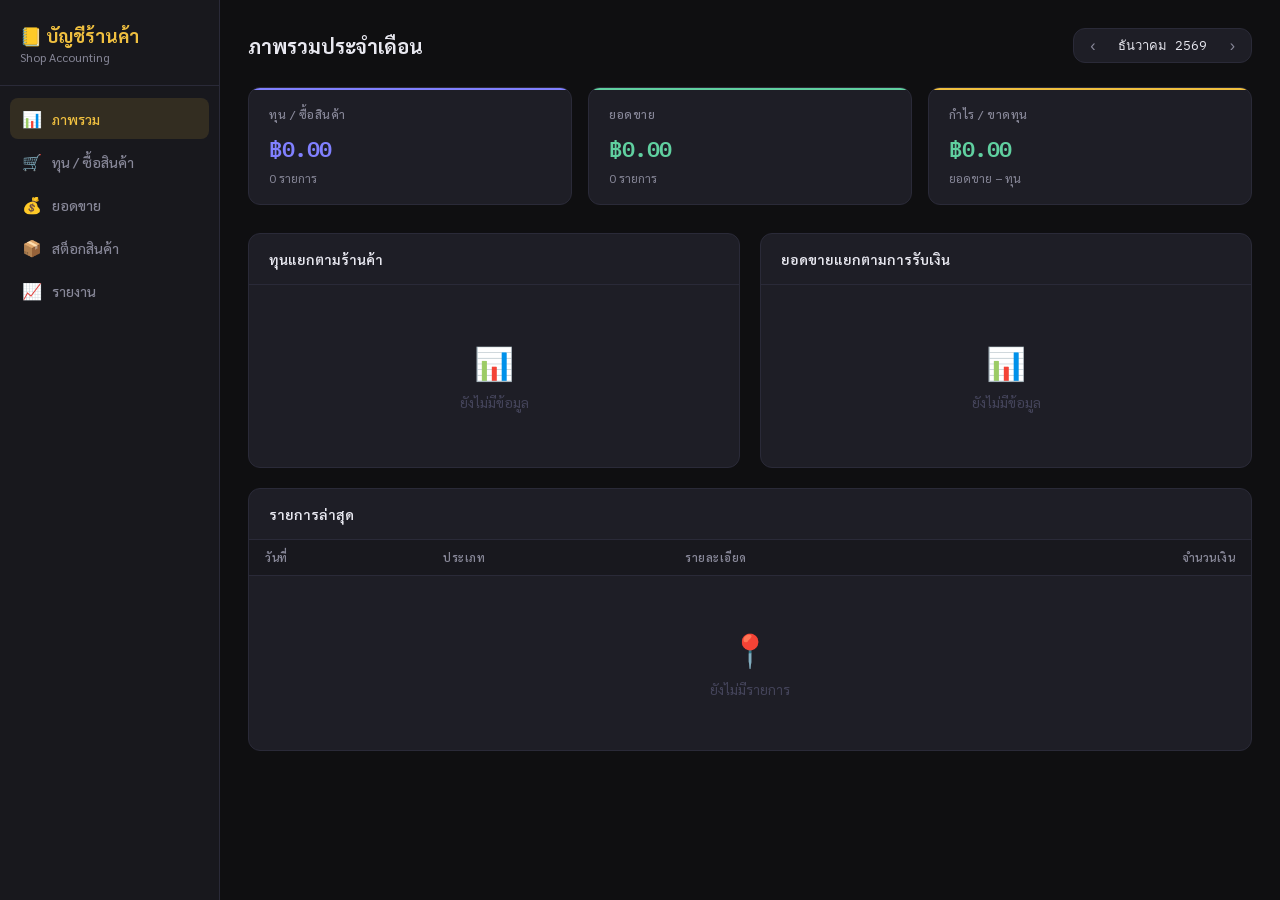
==== index.html @ fc005835 "Rename shop-account.html to index.html" ====
<!DOCTYPE html>
<html lang="th">
<head>
<meta charset="UTF-8">
<meta name="viewport" content="width=device-width, initial-scale=1.0">
<title>บัญชีร้านค้า</title>
<link href="https://fonts.googleapis.com/css2?family=Sarabun:wght@300;400;500;600;700&family=IBM+Plex+Mono:wght@400;600&display=swap" rel="stylesheet">
<style>
  :root {
    --bg: #0f0f11;
    --surface: #18181d;
    --card: #1e1e26;
    --border: #2a2a38;
    --accent: #f0c040;
    --accent2: #60d0a0;
    --accent4: #8080ff;
    --text: #e8e8f0;
    --text-dim: #888899;
    --text-faint: #44445a;
    --radius: 12px;
    --font: 'Sarabun', sans-serif;
    --mono: 'IBM Plex Mono', monospace;
  }
  * { box-sizing: border-box; margin: 0; padding: 0; }
  body { font-family: var(--font); background: var(--bg); color: var(--text); min-height: 100vh; font-size: 15px; }

  .app { display: flex; min-height: 100vh; }
  .sidebar {
    width: 220px; background: var(--surface); border-right: 1px solid var(--border);
    display: flex; flex-direction: column; position: fixed; top: 0; left: 0; bottom: 0; z-index: 100;
  }
  .main { margin-left: 220px; flex: 1; padding: 28px; }

  .logo { padding: 24px 20px 20px; border-bottom: 1px solid var(--border); font-size: 18px; font-weight: 700; color: var(--accent); }
  .logo span { color: var(--text-dim); font-weight: 400; font-size: 12px; display: block; margin-top: 2px; }
  .nav { padding: 12px 10px; flex: 1; }
  .nav-item {
    display: flex; align-items: center; gap: 10px; padding: 10px 12px; border-radius: 8px;
    cursor: pointer; color: var(--text-dim); font-size: 14px; font-weight: 500;
    transition: all 0.15s; margin-bottom: 2px; user-select: none;
  }
  .nav-item:hover { background: var(--card); color: var(--text); }
  .nav-item.active { background: rgba(240,192,64,0.12); color: var(--accent); }
  .nav-item .icon { font-size: 16px; width: 20px; text-align: center; }

  .month-bar { display: flex; align-items: center; gap: 12px; margin-bottom: 24px; }
  .month-bar h1 { font-size: 20px; font-weight: 700; flex: 1; }
  .month-nav {
    display: flex; align-items: center; gap: 8px; background: var(--card);
    border: 1px solid var(--border); border-radius: var(--radius); padding: 6px 12px;
  }
  .month-nav button { background: none; border: none; color: var(--text-dim); cursor: pointer; font-size: 16px; padding: 0 4px; transition: color 0.15s; }
  .month-nav button:hover { color: var(--accent); }
  .month-nav span { font-family: var(--mono); font-size: 13px; min-width: 110px; text-align: center; color: var(--text); }

  .summary-grid { display: grid; grid-template-columns: repeat(3, 1fr); gap: 16px; margin-bottom: 28px; }
  .summary-card { background: var(--card); border: 1px solid var(--border); border-radius: var(--radius); padding: 18px 20px; position: relative; overflow: hidden; }
  .summary-card::before { content: ''; position: absolute; top: 0; left: 0; right: 0; height: 2px; }
  .summary-card.capital::before { background: var(--accent4); }
  .summary-card.sales::before   { background: var(--accent2); }
  .summary-card.profit::before  { background: var(--accent); }
  .summary-card .label { font-size: 12px; color: var(--text-dim); font-weight: 500; margin-bottom: 8px; text-transform: uppercase; letter-spacing: 0.5px; }
  .summary-card .amount { font-family: var(--mono); font-size: 22px; font-weight: 600; letter-spacing: -0.5px; }
  .summary-card.capital .amount { color: var(--accent4); }
  .summary-card.sales .amount   { color: var(--accent2); }
  .summary-card.profit .amount  { color: var(--accent); }
  .summary-card .sub { font-size: 12px; color: var(--text-dim); margin-top: 4px; }

  .content-grid { display: grid; grid-template-columns: 1fr 1fr; gap: 20px; }
  .section { background: var(--card); border: 1px solid var(--border); border-radius: var(--radius); overflow: hidden; }
  .section.full { grid-column: 1/-1; }
  .section-header { display: flex; align-items: center; padding: 16px 20px; border-bottom: 1px solid var(--border); gap: 10px; }
  .section-header h2 { font-size: 14px; font-weight: 600; flex: 1; }
  .badge { font-size: 11px; font-family: var(--mono); background: rgba(255,255,255,0.06); border: 1px solid var(--border); color: var(--text-dim); border-radius: 20px; padding: 2px 8px; }

  .btn { display: inline-flex; align-items: center; gap: 6px; padding: 7px 14px; border-radius: 8px; font-family: var(--font); font-size: 13px; font-weight: 600; cursor: pointer; transition: all 0.15s; border: none; }
  .btn-primary { background: var(--accent); color: #111; }
  .btn-primary:hover { background: #f5d060; }
  .btn-ghost { background: rgba(255,255,255,0.05); color: var(--text-dim); border: 1px solid var(--border); }
  .btn-ghost:hover { background: rgba(255,255,255,0.1); color: var(--text); }

  .table-wrap { overflow-x: auto; }
  table { width: 100%; border-collapse: collapse; }
  th { text-align: left; padding: 10px 16px; font-size: 11px; font-weight: 600; color: var(--text-dim); text-transform: uppercase; letter-spacing: 0.5px; border-bottom: 1px solid var(--border); background: rgba(0,0,0,0.2); }
  td { padding: 12px 16px; font-size: 14px; border-bottom: 1px solid rgba(255,255,255,0.04); vertical-align: middle; }
  tr:last-child td { border-bottom: none; }
  tr:hover td { background: rgba(255,255,255,0.02); }
  .amount-cell { font-family: var(--mono); font-size: 13px; text-align: right; }
  .date-cell { font-family: var(--mono); font-size: 12px; color: var(--text-dim); }
  td .action-btn { background: none; border: none; cursor: pointer; color: var(--text-faint); font-size: 14px; padding: 4px 6px; border-radius: 6px; transition: all 0.15s; }
  td .action-btn:hover { background: rgba(240,96,96,0.15); color: #f07060; }

  .tag { display: inline-block; font-size: 11px; padding: 2px 8px; border-radius: 20px; font-weight: 500; }
  .tag-capital  { background: rgba(128,128,255,0.15); color: var(--accent4); }
  .tag-sales    { background: rgba(96,208,160,0.15);  color: var(--accent2); }
  .tag-cash     { background: rgba(240,192,64,0.15);  color: var(--accent); }
  .tag-transfer { background: rgba(128,128,255,0.15); color: var(--accent4); }

  .modal-overlay { position: fixed; inset: 0; background: rgba(0,0,0,0.7); display: flex; align-items: center; justify-content: center; z-index: 200; opacity: 0; pointer-events: none; transition: opacity 0.2s; }
  .modal-overlay.open { opacity: 1; pointer-events: all; }
  .modal { background: var(--card); border: 1px solid var(--border); border-radius: 16px; width: 460px; max-width: 95vw; transform: translateY(10px); transition: transform 0.2s; }
  .modal-overlay.open .modal { transform: translateY(0); }
  .modal-header { padding: 20px 24px 16px; border-bottom: 1px solid var(--border); display: flex; align-items: center; }
  .modal-header h3 { font-size: 16px; font-weight: 700; flex: 1; }
  .modal-close { background: none; border: none; color: var(--text-dim); font-size: 20px; cursor: pointer; }
  .modal-close:hover { color: var(--text); }
  .modal-body { padding: 20px 24px; }
  .modal-footer { padding: 16px 24px; border-top: 1px solid var(--border); display: flex; justify-content: flex-end; gap: 10px; }

  .form-group { margin-bottom: 16px; }
  .form-group label { display: block; font-size: 12px; font-weight: 600; color: var(--text-dim); margin-bottom: 6px; text-transform: uppercase; letter-spacing: 0.4px; }
  .form-group input, .form-group select {
    width: 100%; background: var(--surface); border: 1px solid var(--border); border-radius: 8px;
    padding: 10px 12px; color: var(--text); font-family: var(--font); font-size: 14px; outline: none; transition: border-color 0.15s;
  }
  .form-group input:focus, .form-group select:focus { border-color: var(--accent); }
  .form-group select option { background: var(--surface); }
  .form-row { display: grid; grid-template-columns: 1fr 1fr; gap: 12px; }

  .empty { text-align: center; padding: 40px 20px; color: var(--text-faint); font-size: 14px; }
  .empty .icon { font-size: 32px; margin-bottom: 10px; }

  .page { display: none; }
  .page.active { display: block; }

  .chart-wrap { padding: 16px 20px; }
  .chart-bar-row { display: flex; align-items: center; gap: 12px; margin-bottom: 12px; }
  .chart-bar-label { font-size: 12px; color: var(--text-dim); width: 70px; flex-shrink: 0; text-align: right; overflow: hidden; text-overflow: ellipsis; white-space: nowrap; }
  .chart-bar-bg { flex: 1; background: rgba(255,255,255,0.05); border-radius: 4px; height: 8px; overflow: hidden; }
  .chart-bar-fill { height: 100%; border-radius: 4px; transition: width 0.6s ease; }
  .chart-bar-val { font-family: var(--mono); font-size: 11px; color: var(--text-dim); width: 90px; text-align: right; }

  .profit-positive { color: var(--accent2) !important; }
  .profit-negative { color: #f07060 !important; }

  @media (max-width: 900px) {
    .sidebar { width: 60px; }
    .sidebar .logo span, .nav-item span { display: none; }
    .logo { font-size: 14px; padding: 20px 10px; }
    .main { margin-left: 60px; padding: 16px; }
    .summary-grid { grid-template-columns: 1fr 1fr; }
    .content-grid { grid-template-columns: 1fr; }
  }
</style>
</head>
<body>
<div class="app">

  <!-- Sidebar -->
  <aside class="sidebar">
    <div class="logo">📒 บัญชีร้านค้า <span>Shop Accounting</span></div>
    <nav class="nav">
      <div class="nav-item active" id="nav-dashboard" onclick="showPage('dashboard')">
        <span class="icon">📊</span><span>ภาพรวม</span>
      </div>
      <div class="nav-item" id="nav-capital" onclick="showPage('capital')">
        <span class="icon">🛒</span><span>ทุน / ซื้อสินค้า</span>
      </div>
      <div class="nav-item" id="nav-sales" onclick="showPage('sales')">
        <span class="icon">💰</span><span>ยอดขาย</span>
      </div>
      <div class="nav-item" id="nav-stock" onclick="showPage('stock')">
        <span class="icon">📦</span><span>สต็อกสินค้า</span>
      </div>
      <div class="nav-item" id="nav-report" onclick="showPage('report')">
        <span class="icon">📈</span><span>รายงาน</span>
      </div>
    </nav>
  </aside>

  <!-- Main -->
  <main class="main">
    <div class="month-bar">
      <h1 id="page-title">ภาพรวมประจำเดือน</h1>
      <div class="month-nav">
        <button onclick="changeMonth(-1)">&#8249;</button>
        <span id="month-display"></span>
        <button onclick="changeMonth(1)">&#8250;</button>
      </div>
    </div>

    <!-- DASHBOARD -->
    <div class="page active" id="page-dashboard">
      <div class="summary-grid">
        <div class="summary-card capital">
          <div class="label">ทุน / ซื้อสินค้า</div>
          <div class="amount" id="sum-capital">&#3647;0</div>
          <div class="sub" id="sum-capital-count">0 รายการ</div>
        </div>
        <div class="summary-card sales">
          <div class="label">ยอดขาย</div>
          <div class="amount" id="sum-sales">&#3647;0</div>
          <div class="sub" id="sum-sales-count">0 รายการ</div>
        </div>
        <div class="summary-card profit">
          <div class="label">กำไร / ขาดทุน</div>
          <div class="amount" id="sum-profit">&#3647;0</div>
          <div class="sub">ยอดขาย &#8722; ทุน</div>
        </div>
      </div>
      <div class="content-grid">
        <div class="section">
          <div class="section-header"><h2>ทุนแยกตามร้านค้า</h2></div>
          <div class="chart-wrap" id="chart-supplier">
            <div class="empty"><div class="icon">&#127978;</div>ยังไม่มีข้อมูลทุน</div>
          </div>
        </div>
        <div class="section">
          <div class="section-header"><h2>ยอดขายแยกตามการรับเงิน</h2></div>
          <div class="chart-wrap" id="chart-payment">
            <div class="empty"><div class="icon">&#128179;</div>ยังไม่มีข้อมูลยอดขาย</div>
          </div>
        </div>
        <div class="section full">
          <div class="section-header"><h2>รายการล่าสุด</h2></div>
          <div class="table-wrap">
            <table>
              <thead><tr><th>วันที่</th><th>ประเภท</th><th>รายละเอียด</th><th style="text-align:right">จำนวนเงิน</th></tr></thead>
              <tbody id="recent-table">
                <tr><td colspan="4"><div class="empty"><div class="icon">&#128205;</div>ยังไม่มีรายการ</div></td></tr>
              </tbody>
            </table>
          </div>
        </div>
      </div>
    </div>

    <!-- CAPITAL -->
    <div class="page" id="page-capital">
      <div class="section full">
        <div class="section-header">
          <h2>ทุน / ซื้อสินค้า</h2>
          <span class="badge" id="capital-count-badge">0 รายการ</span>
          <button class="btn btn-primary" onclick="openModal('capital')">+ เพิ่มรายการ</button>
        </div>
        <div class="table-wrap">
          <table>
            <thead><tr><th>วันที่</th><th>ร้านค้า</th><th>รายละเอียด</th><th style="text-align:right">จำนวนเงิน</th><th></th></tr></thead>
            <tbody id="capital-table">
              <tr><td colspan="5"><div class="empty"><div class="icon">&#128722;</div>ยังไม่มีรายการซื้อ</div></td></tr>
            </tbody>
          </table>
        </div>
      </div>
    </div>

    <!-- SALES -->
    <div class="page" id="page-sales">
      <div class="section full">
        <div class="section-header">
          <h2>ยอดขาย</h2>
          <span class="badge" id="sales-count-badge">0 รายการ</span>
          <button class="btn btn-primary" onclick="openModal('sales')">+ เพิ่มยอดขาย</button>
        </div>
        <div class="table-wrap">
          <table>
            <thead><tr><th>วันที่</th><th>การรับเงิน</th><th>รายละเอียด</th><th style="text-align:right">จำนวนเงิน</th><th></th></tr></thead>
            <tbody id="sales-table">
              <tr><td colspan="5"><div class="empty"><div class="icon">&#128176;</div>ยังไม่มียอดขาย</div></td></tr>
            </tbody>
          </table>
        </div>
      </div>
    </div>

    <!-- STOCK -->
    <div class="page" id="page-stock">
      <div class="section full">
        <div class="section-header">
          <h2>สต็อกสินค้า</h2>
          <span class="badge" id="stock-count-badge">0 รายการ</span>
          <button class="btn btn-primary" onclick="openModal('stock')">+ เพิ่มสินค้า</button>
        </div>
        <div class="table-wrap">
          <table>
            <thead><tr><th>ชื่อสินค้า</th><th>จำนวนคงเหลือ</th><th>ราคาต้นทุน (ต่อหน่วย)</th><th>ราคาขาย (ต่อหน่วย)</th><th>มูลค่ารวม</th><th></th></tr></thead>
            <tbody id="stock-table">
              <tr><td colspan="6"><div class="empty"><div class="icon">📦</div>ยังไม่มีสินค้าในสต็อก</div></td></tr>
            </tbody>
          </table>
        </div>
      </div>
    </div>

    <!-- REPORT -->
    <div class="page" id="page-report">
      <div class="summary-grid">
        <div class="summary-card capital">
          <div class="label">ทุนรวม (ทั้งหมด)</div>
          <div class="amount" id="rep-capital">&#3647;0</div>
        </div>
        <div class="summary-card sales">
          <div class="label">ยอดขายรวม (ทั้งหมด)</div>
          <div class="amount" id="rep-sales">&#3647;0</div>
        </div>
        <div class="summary-card profit">
          <div class="label">กำไรสุทธิ (ทั้งหมด)</div>
          <div class="amount" id="rep-profit">&#3647;0</div>
        </div>
      </div>
      <div class="content-grid">
        <div class="section">
          <div class="section-header"><h2>ทุนแยกตามร้านค้า (ทั้งหมด)</h2></div>
          <div class="chart-wrap" id="rep-chart-supplier">
            <div class="empty"><div class="icon">&#127978;</div>ยังไม่มีข้อมูล</div>
          </div>
        </div>
        <div class="section">
          <div class="section-header"><h2>ยอดขายรายเดือน</h2></div>
          <div class="chart-wrap" id="rep-chart-monthly">
            <div class="empty"><div class="icon">&#128197;</div>ยังไม่มีข้อมูล</div>
          </div>
        </div>
      </div>
    </div>

  </main>
</div>

<!-- Modal: Capital -->
<div class="modal-overlay" id="modal-capital">
  <div class="modal">
    <div class="modal-header">
      <h3>&#128722; เพิ่มรายการซื้อสินค้า (ทุน)</h3>
      <button class="modal-close" onclick="closeModal('capital')">&#215;</button>
    </div>
    <div class="modal-body">
      <div class="form-row">
        <div class="form-group">
          <label>วันที่</label>
          <input type="date" id="cap-date">
        </div>
        <div class="form-group">
          <label>จำนวนเงิน (บาท)</label>
          <input type="number" id="cap-amount" placeholder="0.00" min="0" step="0.01">
        </div>
      </div>
      <div class="form-group">
        <label>ร้านค้า / Supplier</label>
        <select id="cap-supplier" onchange="toggleOtherSupplier()">
          <option value="">-- เลือกร้านค้า --</option>
          <option value="Advice">Advice</option>
          <option value="Metro">Metro</option>
          <option value="พี่ก้อย">พี่ก้อย</option>
          <option value="DH">DH</option>
          <option value="เปิ้ล แบตเตอร์รี่">เปิ้ล แบตเตอร์รี่</option>
          <option value="IDeal">IDeal-Mcky</option>
          <option value="Tiger">Tiger Ink World</option>
          <option value="IT Service">IT Service (BRR)</option>
          <option value="other">อื่น ๆ (ระบุเอง)</option>
        </select>
      </div>
      <div class="form-group" id="cap-other-wrap" style="display:none">
        <label>ระบุชื่อร้านค้า</label>
        <input type="text" id="cap-supplier-other" placeholder="ชื่อร้านค้า / ผู้จำหน่าย">
      </div>
      <div class="form-group">
        <label>รายละเอียดสินค้า</label>
        <input type="text" id="cap-desc" placeholder="รายละเอียดสินค้าที่ซื้อ">
      </div>
    </div>
    <div class="modal-footer">
      <button class="btn btn-ghost" onclick="closeModal('capital')">ยกเลิก</button>
      <button class="btn btn-primary" onclick="saveCapital()">บันทึก</button>
    </div>
  </div>
</div>

<!-- Modal: Sales -->
<div class="modal-overlay" id="modal-sales">
  <div class="modal">
    <div class="modal-header">
      <h3>&#128176; เพิ่มยอดขาย</h3>
      <button class="modal-close" onclick="closeModal('sales')">&#215;</button>
    </div>
    <div class="modal-body">
      <div class="form-row">
        <div class="form-group">
          <label>วันที่</label>
          <input type="date" id="sal-date">
        </div>
        <div class="form-group">
          <label>จำนวนเงิน (บาท)</label>
          <input type="number" id="sal-amount" placeholder="0.00" min="0" step="0.01">
        </div>
      </div>
      <div class="form-group">
        <label>การรับเงิน</label>
        <select id="sal-payment">
          <option value="เงินสด">เงินสด</option>
          <option value="เงินโอน">เงินโอน</option>
        </select>
      </div>
      <div class="form-group">
        <label>รายละเอียด (ไม่บังคับ)</label>
        <input type="text" id="sal-desc" placeholder="รายละเอียดเพิ่มเติม">
      </div>
    </div>
    <div class="modal-footer">
      <button class="btn btn-ghost" onclick="closeModal('sales')">ยกเลิก</button>
      <button class="btn btn-primary" onclick="saveSales()">บันทึก</button>
    </div>
  </div>
</div>

<!-- Modal: Stock -->
<div class="modal-overlay" id="modal-stock">
  <div class="modal">
    <div class="modal-header">
      <h3>📦 เพิ่มสินค้าในสต็อก</h3>
      <button class="modal-close" onclick="closeModal('stock')">&#215;</button>
    </div>
    <div class="modal-body">
      <div class="form-group">
        <label>ชื่อสินค้า</label>
        <input type="text" id="stk-name" placeholder="ชื่อสินค้า">
      </div>
      <div class="form-row">
        <div class="form-group">
          <label>จำนวนคงเหลือ</label>
          <input type="number" id="stk-quantity" placeholder="0" min="0">
        </div>
        <div class="form-group">
          <label>หน่วย</label>
          <select id="stk-unit">
            <option value="ชิ้น">ชิ้น</option>
            <option value="แพ็ค">แพ็ค</option>
            <option value="กล่อง">กล่อง</option>
            <option value="ขวด">ขวด</option>
            <option value="อื่นๆ">อื่นๆ</option>
          </select>
        </div>
      </div>
      <div class="form-row">
        <div class="form-group">
          <label>ราคาต้นทุน (ต่อหน่วย)</label>
          <input type="number" id="stk-cost" placeholder="0.00" min="0" step="0.01">
        </div>
        <div class="form-group">
          <label>ราคาขาย (ต่อหน่วย)</label>
          <input type="number" id="stk-price" placeholder="0.00" min="0" step="0.01">
        </div>
      </div>
      <div class="form-group">
        <label>รายละเอียดเพิ่มเติม (ไม่บังคับ)</label>
        <input type="text" id="stk-desc" placeholder="รายละเอียดสินค้า">
      </div>
    </div>
    <div class="modal-footer">
      <button class="btn btn-ghost" onclick="closeModal('stock')">ยกเลิก</button>
      <button class="btn btn-primary" onclick="saveStock()">บันทึก</button>
    </div>
  </div>
</div>

<script>
var currentMonth = new Date().getMonth();
var currentYear  = new Date().getFullYear();

var data = { capital: [], sales: [], stock: [] };
try {
  var saved = localStorage.getItem('shopdata_v2');
  if (saved) data = JSON.parse(saved);
} catch(e) {}
// Ensure all properties exist
if (!data.capital) data.capital = [];
if (!data.sales) data.sales = [];
if (!data.stock) data.stock = [];

function save() {
  try { localStorage.setItem('shopdata_v2', JSON.stringify(data)); } catch(e) {}
}

var thMonths     = ['ม.ค.','ก.พ.','มี.ค.','เม.ย.','พ.ค.','มิ.ย.','ก.ค.','ส.ค.','ก.ย.','ต.ค.','พ.ย.','ธ.ค.'];
var thMonthsFull = ['มกราคม','กุมภาพันธ์','มีนาคม','เมษายน','พฤษภาคม','มิถุนายน','กรกฎาคม','สิงหาคม','กันยายน','ตุลาคม','พฤศจิกายน','ธันวาคม'];

function updateMonthDisplay() {
  document.getElementById('month-display').textContent = thMonthsFull[currentMonth] + ' ' + (currentYear + 543);
}

function changeMonth(d) {
  currentMonth += d;
  if (currentMonth > 11) { currentMonth = 0; currentYear++; }
  if (currentMonth < 0)  { currentMonth = 11; currentYear--; }
  updateMonthDisplay();
  renderAll();
}

function filterMonth(arr) {
  return arr.filter(function(r) {
    var d = new Date(r.date);
    return d.getMonth() === currentMonth && d.getFullYear() === currentYear;
  });
}

function fmt(n) {
  return '\u0E3F' + Number(n).toLocaleString('th-TH', { minimumFractionDigits: 2, maximumFractionDigits: 2 });
}

function fmtDate(ds) {
  var d = new Date(ds);
  return d.getDate() + ' ' + thMonths[d.getMonth()] + ' ' + (d.getFullYear() + 543);
}

function showPage(id) {
  var pages = document.querySelectorAll('.page');
  for (var i = 0; i < pages.length; i++) pages[i].classList.remove('active');
  var navs = document.querySelectorAll('.nav-item');
  for (var i = 0; i < navs.length; i++) navs[i].classList.remove('active');
  document.getElementById('page-' + id).classList.add('active');
  document.getElementById('nav-' + id).classList.add('active');
  var titles = { dashboard: '\u0E20\u0E32\u0E1E\u0E23\u0E27\u0E21\u0E1B\u0E23\u0E30\u0E08\u0E33\u0E40\u0E14\u0E37\u0E2D\u0E19', capital: '\u0E17\u0E38\u0E19 / \u0E0B\u0E37\u0E49\u0E2D\u0E2A\u0E34\u0E19\u0E04\u0E49\u0E32', sales: '\u0E22\u0E2D\u0E14\u0E02\u0E32\u0E22', stock: '\u0E2A\u0E15\u0E47\u0E2D\u0E01\u0E2A\u0E34\u0E19\u0E04\u0E49\u0E32', report: '\u0E23\u0E32\u0E22\u0E07\u0E32\u0E19\u0E2A\u0E23\u0E38\u0E1B' };
  document.getElementById('page-title').textContent = titles[id];
  renderAll();
}

function openModal(type) {
  var today = new Date().toISOString().split('T')[0];
  if (type === 'capital') {
    document.getElementById('cap-date').value = today;
    document.getElementById('cap-amount').value = '';
    document.getElementById('cap-supplier').value = '';
    document.getElementById('cap-supplier-other').value = '';
    document.getElementById('cap-other-wrap').style.display = 'none';
    document.getElementById('cap-desc').value = '';
  } else if (type === 'stock') {
    document.getElementById('stk-name').value = '';
    document.getElementById('stk-quantity').value = '';
    document.getElementById('stk-unit').value = 'ชิ้น';
    document.getElementById('stk-cost').value = '';
    document.getElementById('stk-price').value = '';
    document.getElementById('stk-desc').value = '';
  } else {
    document.getElementById('sal-date').value = today;
    document.getElementById('sal-amount').value = '';
    document.getElementById('sal-payment').value = '\u0E40\u0E07\u0E34\u0E19\u0E2A\u0E14';
    document.getElementById('sal-desc').value = '';
  }
  document.getElementById('modal-' + type).classList.add('open');
}

function closeModal(type) {
  document.getElementById('modal-' + type).classList.remove('open');
}

function toggleOtherSupplier() {
  var val = document.getElementById('cap-supplier').value;
  document.getElementById('cap-other-wrap').style.display = val === 'other' ? 'block' : 'none';
}

function saveCapital() {
  var date   = document.getElementById('cap-date').value;
  var amount = parseFloat(document.getElementById('cap-amount').value);
  var sel    = document.getElementById('cap-supplier').value;
  var other  = document.getElementById('cap-supplier-other').value.trim();
  var supplier = sel === 'other' ? other : sel;
  var desc   = document.getElementById('cap-desc').value.trim();
  if (!date || isNaN(amount) || amount <= 0 || !supplier) {
    alert('\u0E01\u0E23\u0E38\u0E13\u0E32\u0E01\u0E23\u0E2D\u0E01\u0E02\u0E49\u0E2D\u0E21\u0E39\u0E25\u0E43\u0E2B\u0E49\u0E04\u0E23\u0E1A\u0E16\u0E49\u0E27\u0E19'); return;
  }
  data.capital.push({ id: Date.now(), date: date, amount: amount, supplier: supplier, desc: desc });
  save(); closeModal('capital'); renderAll();
}

function saveSales() {
  var date    = document.getElementById('sal-date').value;
  var amount  = parseFloat(document.getElementById('sal-amount').value);
  var payment = document.getElementById('sal-payment').value;
  var desc    = document.getElementById('sal-desc').value.trim();
  if (!date || isNaN(amount) || amount <= 0) {
    alert('\u0E01\u0E23\u0E38\u0E13\u0E32\u0E01\u0E23\u0E2D\u0E01\u0E02\u0E49\u0E2D\u0E21\u0E39\u0E25\u0E43\u0E2B\u0E49\u0E04\u0E23\u0E1A\u0E16\u0E49\u0E27\u0E19'); return;
  }
  data.sales.push({ id: Date.now(), date: date, amount: amount, payment: payment, desc: desc });
  save(); closeModal('sales'); renderAll();
}

function saveStock() {
  var name     = document.getElementById('stk-name').value.trim();
  var quantity = parseInt(document.getElementById('stk-quantity').value);
  var unit     = document.getElementById('stk-unit').value;
  var cost     = parseFloat(document.getElementById('stk-cost').value);
  var price    = parseFloat(document.getElementById('stk-price').value);
  var desc     = document.getElementById('stk-desc').value.trim();
  if (!name || isNaN(quantity) || quantity < 0 || isNaN(cost) || cost < 0 || isNaN(price) || price < 0) {
    alert('\u0E01\u0E23\u0E38\u0E13\u0E32\u0E01\u0E23\u0E2D\u0E01\u0E02\u0E49\u0E2D\u0E21\u0E39\u0E25\u0E43\u0E2B\u0E49\u0E04\u0E23\u0E1A\u0E16\u0E49\u0E27\u0E19'); return;
  }
  data.stock.push({ id: Date.now(), name: name, quantity: quantity, unit: unit, cost: cost, price: price, desc: desc });
  save(); closeModal('stock'); renderAll();
}

function delRecord(type, id) {
  if (!confirm('\u0E25\u0E1A\u0E23\u0E32\u0E22\u0E01\u0E32\u0E23\u0E19\u0E35\u0E49?')) return;
  data[type] = data[type].filter(function(r) { return r.id !== id; });
  save(); renderAll();
}

function sumArr(arr) {
  return arr.reduce(function(a, b) { return a + b.amount; }, 0);
}

function renderBarChart(containerId, items, colorVar, labelKey) {
  var el = document.getElementById(containerId);
  if (!items.length) {
    el.innerHTML = '<div class="empty"><div class="icon">&#128202;</div>\u0E22\u0E31\u0E07\u0E44\u0E21\u0E48\u0E21\u0E35\u0E02\u0E49\u0E2D\u0E21\u0E39\u0E25</div>';
    return;
  }
  var groups = {};
  items.forEach(function(r) {
    var k = r[labelKey] || '\u0E44\u0E21\u0E48\u0E23\u0E30\u0E1A\u0E38';
    groups[k] = (groups[k] || 0) + r.amount;
  });
  var entries = Object.entries(groups).sort(function(a, b) { return b[1] - a[1]; });
  var max = entries[0][1];
  el.innerHTML = entries.map(function(e) {
    var k = e[0], v = e[1];
    var pct = (v / max * 100).toFixed(1);
    return '<div class="chart-bar-row">' +
      '<div class="chart-bar-label" title="' + k + '">' + k + '</div>' +
      '<div class="chart-bar-bg"><div class="chart-bar-fill" style="width:' + pct + '%;background:var(' + colorVar + ')"></div></div>' +
      '<div class="chart-bar-val">' + fmt(v) + '</div>' +
    '</div>';
  }).join('');
}

function renderAll() {
  var capM = filterMonth(data.capital);
  var salM = filterMonth(data.sales);
  var totalCap = sumArr(capM);
  var totalSal = sumArr(salM);
  var profit   = totalSal - totalCap;

  document.getElementById('sum-capital').textContent = fmt(totalCap);
  document.getElementById('sum-capital-count').textContent = capM.length + ' \u0E23\u0E32\u0E22\u0E01\u0E32\u0E23';
  document.getElementById('sum-sales').textContent = fmt(totalSal);
  document.getElementById('sum-sales-count').textContent = salM.length + ' \u0E23\u0E32\u0E22\u0E01\u0E32\u0E23';

  var profEl = document.getElementById('sum-profit');
  profEl.textContent = fmt(profit);
  profEl.className = 'amount ' + (profit >= 0 ? 'profit-positive' : 'profit-negative');

  document.getElementById('capital-count-badge').textContent = capM.length + ' \u0E23\u0E32\u0E22\u0E01\u0E32\u0E23';
  document.getElementById('sales-count-badge').textContent   = salM.length + ' \u0E23\u0E32\u0E22\u0E01\u0E32\u0E23';

  renderBarChart('chart-supplier', capM, '--accent4', 'supplier');
  renderBarChart('chart-payment',  salM, '--accent2', 'payment');

  // Recent table
  var all = [];
  capM.forEach(function(r) { all.push({ r: r, t: 'capital' }); });
  salM.forEach(function(r) { all.push({ r: r, t: 'sales' }); });
  all.sort(function(a, b) { return new Date(b.r.date) - new Date(a.r.date); });
  all = all.slice(0, 10);

  var rt = document.getElementById('recent-table');
  if (!all.length) {
    rt.innerHTML = '<tr><td colspan="4"><div class="empty"><div class="icon">&#128205;</div>\u0E22\u0E31\u0E07\u0E44\u0E21\u0E48\u0E21\u0E35\u0E23\u0E32\u0E22\u0E01\u0E32\u0E23</div></td></tr>';
  } else {
    rt.innerHTML = all.map(function(item) {
      var r = item.r, t = item.t;
      var isCapital = t === 'capital';
      var label  = isCapital ? '&#128722; \u0E17\u0E38\u0E19' : '&#128176; \u0E22\u0E2D\u0E14\u0E02\u0E32\u0E22';
      var tagCls = isCapital ? 'tag-capital' : 'tag-sales';
      var color  = isCapital ? 'var(--accent4)' : 'var(--accent2)';
      var detail = isCapital ? r.supplier : r.payment;
      var extra  = r.desc ? ' &middot; ' + r.desc : '';
      return '<tr>' +
        '<td class="date-cell">' + fmtDate(r.date) + '</td>' +
        '<td><span class="tag ' + tagCls + '">' + label + '</span></td>' +
        '<td style="color:var(--text-dim)">' + detail + extra + '</td>' +
        '<td class="amount-cell" style="color:' + color + '">' + fmt(r.amount) + '</td>' +
      '</tr>';
    }).join('');
  }

  // Capital table
  var ctb = document.getElementById('capital-table');
  var capSorted = capM.slice().sort(function(a, b) { return new Date(b.date) - new Date(a.date); });
  if (!capSorted.length) {
    ctb.innerHTML = '<tr><td colspan="5"><div class="empty"><div class="icon">&#128722;</div>\u0E22\u0E31\u0E07\u0E44\u0E21\u0E48\u0E21\u0E35\u0E23\u0E32\u0E22\u0E01\u0E32\u0E23\u0E43\u0E19\u0E40\u0E14\u0E37\u0E2D\u0E19\u0E19\u0E35\u0E49</div></td></tr>';
  } else {
    ctb.innerHTML = capSorted.map(function(r) {
      return '<tr>' +
        '<td class="date-cell">' + fmtDate(r.date) + '</td>' +
        '<td>' + r.supplier + '</td>' +
        '<td style="color:var(--text-dim)">' + (r.desc || '-') + '</td>' +
        '<td class="amount-cell" style="color:var(--accent4)">' + fmt(r.amount) + '</td>' +
        '<td><button class="action-btn" onclick="delRecord(\'capital\',' + r.id + ')">&#128465;</button></td>' +
      '</tr>';
    }).join('');
  }

  // Sales table
  var stb = document.getElementById('sales-table');
  var salSorted = salM.slice().sort(function(a, b) { return new Date(b.date) - new Date(a.date); });
  if (!salSorted.length) {
    stb.innerHTML = '<tr><td colspan="5"><div class="empty"><div class="icon">&#128176;</div>\u0E22\u0E31\u0E07\u0E44\u0E21\u0E48\u0E21\u0E35\u0E23\u0E32\u0E22\u0E01\u0E32\u0E23\u0E43\u0E19\u0E40\u0E14\u0E37\u0E2D\u0E19\u0E19\u0E35\u0E49</div></td></tr>';
  } else {
    stb.innerHTML = salSorted.map(function(r) {
      var tagCls = r.payment === '\u0E40\u0E07\u0E34\u0E19\u0E2A\u0E14' ? 'tag-cash' : 'tag-transfer';
      return '<tr>' +
        '<td class="date-cell">' + fmtDate(r.date) + '</td>' +
        '<td><span class="tag ' + tagCls + '">' + r.payment + '</span></td>' +
        '<td style="color:var(--text-dim)">' + (r.desc || '-') + '</td>' +
        '<td class="amount-cell" style="color:var(--accent2)">' + fmt(r.amount) + '</td>' +
        '<td><button class="action-btn" onclick="delRecord(\'sales\',' + r.id + ')">&#128465;</button></td>' +
      '</tr>';
    }).join('');
  }

  // Stock table
  var stb = document.getElementById('stock-table');
  var stkSorted = data.stock.slice().sort(function(a, b) { return a.name.localeCompare(b.name); });
  document.getElementById('stock-count-badge').textContent = stkSorted.length + ' \u0E23\u0E32\u0E22\u0E01\u0E32\u0E23';
  if (!stkSorted.length) {
    stb.innerHTML = '<tr><td colspan="6"><div class="empty"><div class="icon">\uD83D\uDCE6</div>\u0E22\u0E31\u0E07\u0E44\u0E21\u0E48\u0E21\u0E35\u0E2A\u0E34\u0E19\u0E04\u0E49\u0E32\u0E43\u0E19\u0E2A\u0E15\u0E47\u0E2D\u0E01</div></td></tr>';
  } else {
    stb.innerHTML = stkSorted.map(function(r) {
      var totalValue = r.quantity * r.cost;
      return '<tr>' +
        '<td>' + r.name + '</td>' +
        '<td>' + r.quantity + ' ' + r.unit + '</td>' +
        '<td class="amount-cell">' + fmt(r.cost) + '</td>' +
        '<td class="amount-cell">' + fmt(r.price) + '</td>' +
        '<td class="amount-cell" style="color:var(--accent)">' + fmt(totalValue) + '</td>' +
        '<td><button class="action-btn" onclick="delRecord(\'stock\',' + r.id + ')">&#128465;</button></td>' +
      '</tr>';
    }).join('');
  }

  // Report
  var allCap    = sumArr(data.capital);
  var allSal    = sumArr(data.sales);
  var allProfit = allSal - allCap;
  document.getElementById('rep-capital').textContent = fmt(allCap);
  document.getElementById('rep-sales').textContent   = fmt(allSal);
  var rp = document.getElementById('rep-profit');
  rp.textContent = fmt(allProfit);
  rp.className = 'amount ' + (allProfit >= 0 ? 'profit-positive' : 'profit-negative');

  renderBarChart('rep-chart-supplier', data.capital, '--accent4', 'supplier');

  // Monthly sales
  var ms = {};
  data.sales.forEach(function(r) {
    var d = new Date(r.date);
    var k = d.getFullYear() + '-' + String(d.getMonth() + 1).padStart(2, '0');
    ms[k] = (ms[k] || 0) + r.amount;
  });
  var msEntries = Object.entries(ms).sort();
  var rmc = document.getElementById('rep-chart-monthly');
  if (!msEntries.length) {
    rmc.innerHTML = '<div class="empty"><div class="icon">&#128197;</div>\u0E22\u0E31\u0E07\u0E44\u0E21\u0E48\u0E21\u0E35\u0E02\u0E49\u0E2D\u0E21\u0E39\u0E25</div>';
  } else {
    var mmax = Math.max.apply(null, msEntries.map(function(e) { return e[1]; }));
    rmc.innerHTML = msEntries.slice(-8).map(function(e) {
      var k = e[0], v = e[1];
      var parts = k.split('-');
      var label = thMonths[parseInt(parts[1]) - 1] + ' ' + (parseInt(parts[0]) + 543);
      return '<div class="chart-bar-row">' +
        '<div class="chart-bar-label" title="' + label + '">' + label + '</div>' +
        '<div class="chart-bar-bg"><div class="chart-bar-fill" style="width:' + (v / mmax * 100).toFixed(1) + '%;background:var(--accent2)"></div></div>' +
        '<div class="chart-bar-val">' + fmt(v) + '</div>' +
      '</div>';
    }).join('');
  }
}

// Close modal on overlay click
var overlays = document.querySelectorAll('.modal-overlay');
for (var i = 0; i < overlays.length; i++) {
  overlays[i].addEventListener('click', function(e) {
    if (e.target === this) this.classList.remove('open');
  });
}

updateMonthDisplay();
renderAll();
</script>
</body>
</html>
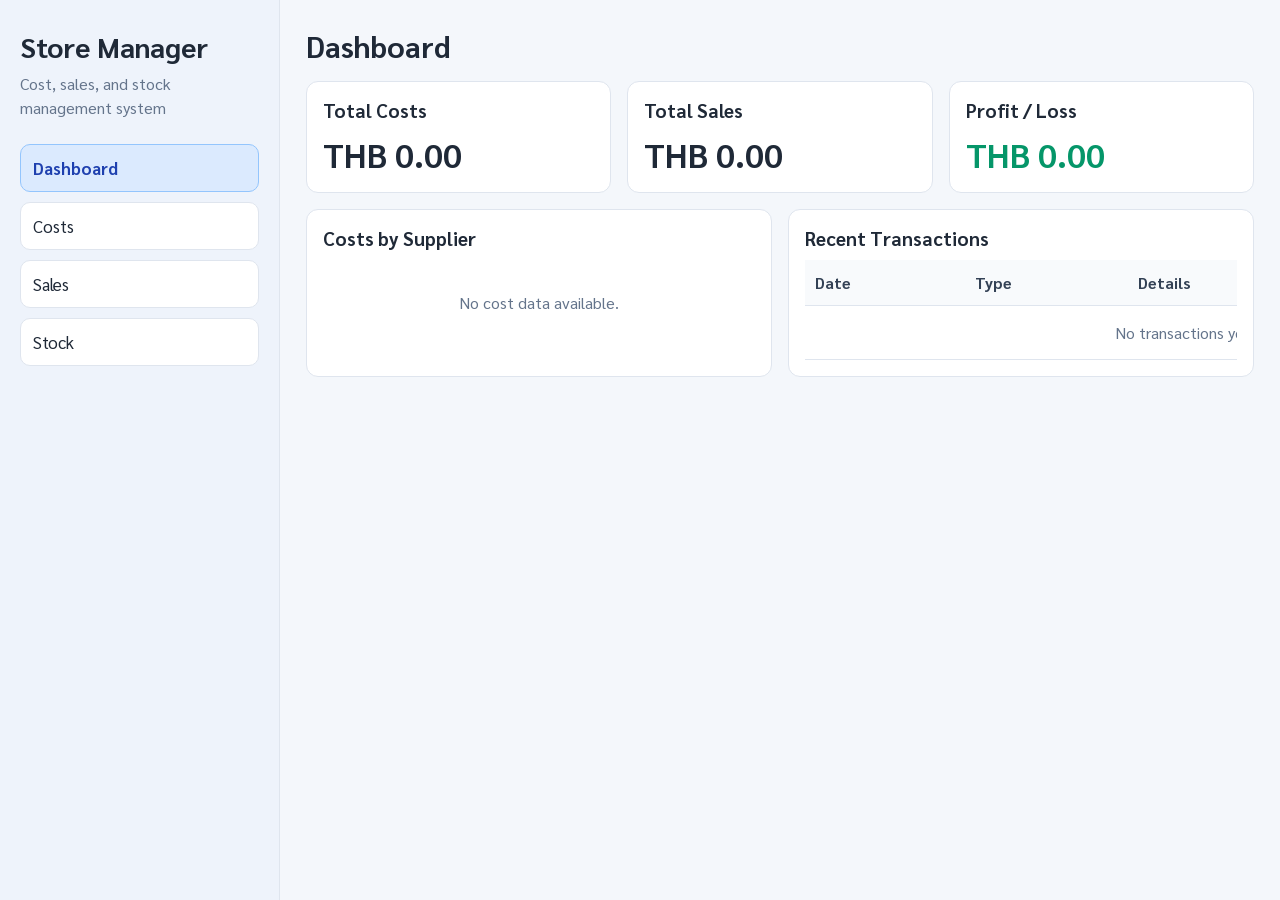
==== commit f827deef: "Add files via upload" ====
--- a/index.html
+++ b/index.html
@@ -1,780 +1,300 @@
-<!DOCTYPE html>
-<html lang="th">
-<head>
-<meta charset="UTF-8">
-<meta name="viewport" content="width=device-width, initial-scale=1.0">
-<title>บัญชีร้านค้า</title>
-<link href="https://fonts.googleapis.com/css2?family=Sarabun:wght@300;400;500;600;700&family=IBM+Plex+Mono:wght@400;600&display=swap" rel="stylesheet">
-<style>
-  :root {
-    --bg: #0f0f11;
-    --surface: #18181d;
-    --card: #1e1e26;
-    --border: #2a2a38;
-    --accent: #f0c040;
-    --accent2: #60d0a0;
-    --accent4: #8080ff;
-    --text: #e8e8f0;
-    --text-dim: #888899;
-    --text-faint: #44445a;
-    --radius: 12px;
-    --font: 'Sarabun', sans-serif;
-    --mono: 'IBM Plex Mono', monospace;
-  }
-  * { box-sizing: border-box; margin: 0; padding: 0; }
-  body { font-family: var(--font); background: var(--bg); color: var(--text); min-height: 100vh; font-size: 15px; }
-
-  .app { display: flex; min-height: 100vh; }
-  .sidebar {
-    width: 220px; background: var(--surface); border-right: 1px solid var(--border);
-    display: flex; flex-direction: column; position: fixed; top: 0; left: 0; bottom: 0; z-index: 100;
-  }
-  .main { margin-left: 220px; flex: 1; padding: 28px; }
-
-  .logo { padding: 24px 20px 20px; border-bottom: 1px solid var(--border); font-size: 18px; font-weight: 700; color: var(--accent); }
-  .logo span { color: var(--text-dim); font-weight: 400; font-size: 12px; display: block; margin-top: 2px; }
-  .nav { padding: 12px 10px; flex: 1; }
-  .nav-item {
-    display: flex; align-items: center; gap: 10px; padding: 10px 12px; border-radius: 8px;
-    cursor: pointer; color: var(--text-dim); font-size: 14px; font-weight: 500;
-    transition: all 0.15s; margin-bottom: 2px; user-select: none;
-  }
-  .nav-item:hover { background: var(--card); color: var(--text); }
-  .nav-item.active { background: rgba(240,192,64,0.12); color: var(--accent); }
-  .nav-item .icon { font-size: 16px; width: 20px; text-align: center; }
-
-  .month-bar { display: flex; align-items: center; gap: 12px; margin-bottom: 24px; }
-  .month-bar h1 { font-size: 20px; font-weight: 700; flex: 1; }
-  .month-nav {
-    display: flex; align-items: center; gap: 8px; background: var(--card);
-    border: 1px solid var(--border); border-radius: var(--radius); padding: 6px 12px;
-  }
-  .month-nav button { background: none; border: none; color: var(--text-dim); cursor: pointer; font-size: 16px; padding: 0 4px; transition: color 0.15s; }
-  .month-nav button:hover { color: var(--accent); }
-  .month-nav span { font-family: var(--mono); font-size: 13px; min-width: 110px; text-align: center; color: var(--text); }
-
-  .summary-grid { display: grid; grid-template-columns: repeat(3, 1fr); gap: 16px; margin-bottom: 28px; }
-  .summary-card { background: var(--card); border: 1px solid var(--border); border-radius: var(--radius); padding: 18px 20px; position: relative; overflow: hidden; }
-  .summary-card::before { content: ''; position: absolute; top: 0; left: 0; right: 0; height: 2px; }
-  .summary-card.capital::before { background: var(--accent4); }
-  .summary-card.sales::before   { background: var(--accent2); }
-  .summary-card.profit::before  { background: var(--accent); }
-  .summary-card .label { font-size: 12px; color: var(--text-dim); font-weight: 500; margin-bottom: 8px; text-transform: uppercase; letter-spacing: 0.5px; }
-  .summary-card .amount { font-family: var(--mono); font-size: 22px; font-weight: 600; letter-spacing: -0.5px; }
-  .summary-card.capital .amount { color: var(--accent4); }
-  .summary-card.sales .amount   { color: var(--accent2); }
-  .summary-card.profit .amount  { color: var(--accent); }
-  .summary-card .sub { font-size: 12px; color: var(--text-dim); margin-top: 4px; }
-
-  .content-grid { display: grid; grid-template-columns: 1fr 1fr; gap: 20px; }
-  .section { background: var(--card); border: 1px solid var(--border); border-radius: var(--radius); overflow: hidden; }
-  .section.full { grid-column: 1/-1; }
-  .section-header { display: flex; align-items: center; padding: 16px 20px; border-bottom: 1px solid var(--border); gap: 10px; }
-  .section-header h2 { font-size: 14px; font-weight: 600; flex: 1; }
-  .badge { font-size: 11px; font-family: var(--mono); background: rgba(255,255,255,0.06); border: 1px solid var(--border); color: var(--text-dim); border-radius: 20px; padding: 2px 8px; }
-
-  .btn { display: inline-flex; align-items: center; gap: 6px; padding: 7px 14px; border-radius: 8px; font-family: var(--font); font-size: 13px; font-weight: 600; cursor: pointer; transition: all 0.15s; border: none; }
-  .btn-primary { background: var(--accent); color: #111; }
-  .btn-primary:hover { background: #f5d060; }
-  .btn-ghost { background: rgba(255,255,255,0.05); color: var(--text-dim); border: 1px solid var(--border); }
-  .btn-ghost:hover { background: rgba(255,255,255,0.1); color: var(--text); }
-
-  .table-wrap { overflow-x: auto; }
-  table { width: 100%; border-collapse: collapse; }
-  th { text-align: left; padding: 10px 16px; font-size: 11px; font-weight: 600; color: var(--text-dim); text-transform: uppercase; letter-spacing: 0.5px; border-bottom: 1px solid var(--border); background: rgba(0,0,0,0.2); }
-  td { padding: 12px 16px; font-size: 14px; border-bottom: 1px solid rgba(255,255,255,0.04); vertical-align: middle; }
-  tr:last-child td { border-bottom: none; }
-  tr:hover td { background: rgba(255,255,255,0.02); }
-  .amount-cell { font-family: var(--mono); font-size: 13px; text-align: right; }
-  .date-cell { font-family: var(--mono); font-size: 12px; color: var(--text-dim); }
-  td .action-btn { background: none; border: none; cursor: pointer; color: var(--text-faint); font-size: 14px; padding: 4px 6px; border-radius: 6px; transition: all 0.15s; }
-  td .action-btn:hover { background: rgba(240,96,96,0.15); color: #f07060; }
-
-  .tag { display: inline-block; font-size: 11px; padding: 2px 8px; border-radius: 20px; font-weight: 500; }
-  .tag-capital  { background: rgba(128,128,255,0.15); color: var(--accent4); }
-  .tag-sales    { background: rgba(96,208,160,0.15);  color: var(--accent2); }
-  .tag-cash     { background: rgba(240,192,64,0.15);  color: var(--accent); }
-  .tag-transfer { background: rgba(128,128,255,0.15); color: var(--accent4); }
-
-  .modal-overlay { position: fixed; inset: 0; background: rgba(0,0,0,0.7); display: flex; align-items: center; justify-content: center; z-index: 200; opacity: 0; pointer-events: none; transition: opacity 0.2s; }
-  .modal-overlay.open { opacity: 1; pointer-events: all; }
-  .modal { background: var(--card); border: 1px solid var(--border); border-radius: 16px; width: 460px; max-width: 95vw; transform: translateY(10px); transition: transform 0.2s; }
-  .modal-overlay.open .modal { transform: translateY(0); }
-  .modal-header { padding: 20px 24px 16px; border-bottom: 1px solid var(--border); display: flex; align-items: center; }
-  .modal-header h3 { font-size: 16px; font-weight: 700; flex: 1; }
-  .modal-close { background: none; border: none; color: var(--text-dim); font-size: 20px; cursor: pointer; }
-  .modal-close:hover { color: var(--text); }
-  .modal-body { padding: 20px 24px; }
-  .modal-footer { padding: 16px 24px; border-top: 1px solid var(--border); display: flex; justify-content: flex-end; gap: 10px; }
-
-  .form-group { margin-bottom: 16px; }
-  .form-group label { display: block; font-size: 12px; font-weight: 600; color: var(--text-dim); margin-bottom: 6px; text-transform: uppercase; letter-spacing: 0.4px; }
-  .form-group input, .form-group select {
-    width: 100%; background: var(--surface); border: 1px solid var(--border); border-radius: 8px;
-    padding: 10px 12px; color: var(--text); font-family: var(--font); font-size: 14px; outline: none; transition: border-color 0.15s;
-  }
-  .form-group input:focus, .form-group select:focus { border-color: var(--accent); }
-  .form-group select option { background: var(--surface); }
-  .form-row { display: grid; grid-template-columns: 1fr 1fr; gap: 12px; }
-
-  .empty { text-align: center; padding: 40px 20px; color: var(--text-faint); font-size: 14px; }
-  .empty .icon { font-size: 32px; margin-bottom: 10px; }
-
-  .page { display: none; }
-  .page.active { display: block; }
-
-  .chart-wrap { padding: 16px 20px; }
-  .chart-bar-row { display: flex; align-items: center; gap: 12px; margin-bottom: 12px; }
-  .chart-bar-label { font-size: 12px; color: var(--text-dim); width: 70px; flex-shrink: 0; text-align: right; overflow: hidden; text-overflow: ellipsis; white-space: nowrap; }
-  .chart-bar-bg { flex: 1; background: rgba(255,255,255,0.05); border-radius: 4px; height: 8px; overflow: hidden; }
-  .chart-bar-fill { height: 100%; border-radius: 4px; transition: width 0.6s ease; }
-  .chart-bar-val { font-family: var(--mono); font-size: 11px; color: var(--text-dim); width: 90px; text-align: right; }
-
-  .profit-positive { color: var(--accent2) !important; }
-  .profit-negative { color: #f07060 !important; }
-
-  @media (max-width: 900px) {
-    .sidebar { width: 60px; }
-    .sidebar .logo span, .nav-item span { display: none; }
-    .logo { font-size: 14px; padding: 20px 10px; }
-    .main { margin-left: 60px; padding: 16px; }
-    .summary-grid { grid-template-columns: 1fr 1fr; }
-    .content-grid { grid-template-columns: 1fr; }
-  }
-</style>
-</head>
-<body>
-<div class="app">
-
-  <!-- Sidebar -->
-  <aside class="sidebar">
-    <div class="logo">📒 บัญชีร้านค้า <span>Shop Accounting</span></div>
-    <nav class="nav">
-      <div class="nav-item active" id="nav-dashboard" onclick="showPage('dashboard')">
-        <span class="icon">📊</span><span>ภาพรวม</span>
-      </div>
-      <div class="nav-item" id="nav-capital" onclick="showPage('capital')">
-        <span class="icon">🛒</span><span>ทุน / ซื้อสินค้า</span>
-      </div>
-      <div class="nav-item" id="nav-sales" onclick="showPage('sales')">
-        <span class="icon">💰</span><span>ยอดขาย</span>
-      </div>
-      <div class="nav-item" id="nav-stock" onclick="showPage('stock')">
-        <span class="icon">📦</span><span>สต็อกสินค้า</span>
-      </div>
-      <div class="nav-item" id="nav-report" onclick="showPage('report')">
-        <span class="icon">📈</span><span>รายงาน</span>
-      </div>
-    </nav>
-  </aside>
-
-  <!-- Main -->
-  <main class="main">
-    <div class="month-bar">
-      <h1 id="page-title">ภาพรวมประจำเดือน</h1>
-      <div class="month-nav">
-        <button onclick="changeMonth(-1)">&#8249;</button>
-        <span id="month-display"></span>
-        <button onclick="changeMonth(1)">&#8250;</button>
-      </div>
-    </div>
-
-    <!-- DASHBOARD -->
-    <div class="page active" id="page-dashboard">
-      <div class="summary-grid">
-        <div class="summary-card capital">
-          <div class="label">ทุน / ซื้อสินค้า</div>
-          <div class="amount" id="sum-capital">&#3647;0</div>
-          <div class="sub" id="sum-capital-count">0 รายการ</div>
-        </div>
-        <div class="summary-card sales">
-          <div class="label">ยอดขาย</div>
-          <div class="amount" id="sum-sales">&#3647;0</div>
-          <div class="sub" id="sum-sales-count">0 รายการ</div>
-        </div>
-        <div class="summary-card profit">
-          <div class="label">กำไร / ขาดทุน</div>
-          <div class="amount" id="sum-profit">&#3647;0</div>
-          <div class="sub">ยอดขาย &#8722; ทุน</div>
-        </div>
-      </div>
-      <div class="content-grid">
-        <div class="section">
-          <div class="section-header"><h2>ทุนแยกตามร้านค้า</h2></div>
-          <div class="chart-wrap" id="chart-supplier">
-            <div class="empty"><div class="icon">&#127978;</div>ยังไม่มีข้อมูลทุน</div>
-          </div>
-        </div>
-        <div class="section">
-          <div class="section-header"><h2>ยอดขายแยกตามการรับเงิน</h2></div>
-          <div class="chart-wrap" id="chart-payment">
-            <div class="empty"><div class="icon">&#128179;</div>ยังไม่มีข้อมูลยอดขาย</div>
-          </div>
-        </div>
-        <div class="section full">
-          <div class="section-header"><h2>รายการล่าสุด</h2></div>
-          <div class="table-wrap">
-            <table>
-              <thead><tr><th>วันที่</th><th>ประเภท</th><th>รายละเอียด</th><th style="text-align:right">จำนวนเงิน</th></tr></thead>
-              <tbody id="recent-table">
-                <tr><td colspan="4"><div class="empty"><div class="icon">&#128205;</div>ยังไม่มีรายการ</div></td></tr>
-              </tbody>
-            </table>
-          </div>
-        </div>
-      </div>
-    </div>
-
-    <!-- CAPITAL -->
-    <div class="page" id="page-capital">
-      <div class="section full">
-        <div class="section-header">
-          <h2>ทุน / ซื้อสินค้า</h2>
-          <span class="badge" id="capital-count-badge">0 รายการ</span>
-          <button class="btn btn-primary" onclick="openModal('capital')">+ เพิ่มรายการ</button>
-        </div>
-        <div class="table-wrap">
-          <table>
-            <thead><tr><th>วันที่</th><th>ร้านค้า</th><th>รายละเอียด</th><th style="text-align:right">จำนวนเงิน</th><th></th></tr></thead>
-            <tbody id="capital-table">
-              <tr><td colspan="5"><div class="empty"><div class="icon">&#128722;</div>ยังไม่มีรายการซื้อ</div></td></tr>
-            </tbody>
-          </table>
-        </div>
-      </div>
-    </div>
-
-    <!-- SALES -->
-    <div class="page" id="page-sales">
-      <div class="section full">
-        <div class="section-header">
-          <h2>ยอดขาย</h2>
-          <span class="badge" id="sales-count-badge">0 รายการ</span>
-          <button class="btn btn-primary" onclick="openModal('sales')">+ เพิ่มยอดขาย</button>
-        </div>
-        <div class="table-wrap">
-          <table>
-            <thead><tr><th>วันที่</th><th>การรับเงิน</th><th>รายละเอียด</th><th style="text-align:right">จำนวนเงิน</th><th></th></tr></thead>
-            <tbody id="sales-table">
-              <tr><td colspan="5"><div class="empty"><div class="icon">&#128176;</div>ยังไม่มียอดขาย</div></td></tr>
-            </tbody>
-          </table>
-        </div>
-      </div>
-    </div>
-
-    <!-- STOCK -->
-    <div class="page" id="page-stock">
-      <div class="section full">
-        <div class="section-header">
-          <h2>สต็อกสินค้า</h2>
-          <span class="badge" id="stock-count-badge">0 รายการ</span>
-          <button class="btn btn-primary" onclick="openModal('stock')">+ เพิ่มสินค้า</button>
-        </div>
-        <div class="table-wrap">
-          <table>
-            <thead><tr><th>ชื่อสินค้า</th><th>จำนวนคงเหลือ</th><th>ราคาต้นทุน (ต่อหน่วย)</th><th>ราคาขาย (ต่อหน่วย)</th><th>มูลค่ารวม</th><th></th></tr></thead>
-            <tbody id="stock-table">
-              <tr><td colspan="6"><div class="empty"><div class="icon">📦</div>ยังไม่มีสินค้าในสต็อก</div></td></tr>
-            </tbody>
-          </table>
-        </div>
-      </div>
-    </div>
-
-    <!-- REPORT -->
-    <div class="page" id="page-report">
-      <div class="summary-grid">
-        <div class="summary-card capital">
-          <div class="label">ทุนรวม (ทั้งหมด)</div>
-          <div class="amount" id="rep-capital">&#3647;0</div>
-        </div>
-        <div class="summary-card sales">
-          <div class="label">ยอดขายรวม (ทั้งหมด)</div>
-          <div class="amount" id="rep-sales">&#3647;0</div>
-        </div>
-        <div class="summary-card profit">
-          <div class="label">กำไรสุทธิ (ทั้งหมด)</div>
-          <div class="amount" id="rep-profit">&#3647;0</div>
-        </div>
-      </div>
-      <div class="content-grid">
-        <div class="section">
-          <div class="section-header"><h2>ทุนแยกตามร้านค้า (ทั้งหมด)</h2></div>
-          <div class="chart-wrap" id="rep-chart-supplier">
-            <div class="empty"><div class="icon">&#127978;</div>ยังไม่มีข้อมูล</div>
-          </div>
-        </div>
-        <div class="section">
-          <div class="section-header"><h2>ยอดขายรายเดือน</h2></div>
-          <div class="chart-wrap" id="rep-chart-monthly">
-            <div class="empty"><div class="icon">&#128197;</div>ยังไม่มีข้อมูล</div>
-          </div>
-        </div>
-      </div>
-    </div>
-
-  </main>
-</div>
-
-<!-- Modal: Capital -->
-<div class="modal-overlay" id="modal-capital">
-  <div class="modal">
-    <div class="modal-header">
-      <h3>&#128722; เพิ่มรายการซื้อสินค้า (ทุน)</h3>
-      <button class="modal-close" onclick="closeModal('capital')">&#215;</button>
-    </div>
-    <div class="modal-body">
-      <div class="form-row">
-        <div class="form-group">
-          <label>วันที่</label>
-          <input type="date" id="cap-date">
-        </div>
-        <div class="form-group">
-          <label>จำนวนเงิน (บาท)</label>
-          <input type="number" id="cap-amount" placeholder="0.00" min="0" step="0.01">
-        </div>
-      </div>
-      <div class="form-group">
-        <label>ร้านค้า / Supplier</label>
-        <select id="cap-supplier" onchange="toggleOtherSupplier()">
-          <option value="">-- เลือกร้านค้า --</option>
-          <option value="Advice">Advice</option>
-          <option value="Metro">Metro</option>
-          <option value="พี่ก้อย">พี่ก้อย</option>
-          <option value="DH">DH</option>
-          <option value="เปิ้ล แบตเตอร์รี่">เปิ้ล แบตเตอร์รี่</option>
-          <option value="IDeal">IDeal-Mcky</option>
-          <option value="Tiger">Tiger Ink World</option>
-          <option value="IT Service">IT Service (BRR)</option>
-          <option value="other">อื่น ๆ (ระบุเอง)</option>
-        </select>
-      </div>
-      <div class="form-group" id="cap-other-wrap" style="display:none">
-        <label>ระบุชื่อร้านค้า</label>
-        <input type="text" id="cap-supplier-other" placeholder="ชื่อร้านค้า / ผู้จำหน่าย">
-      </div>
-      <div class="form-group">
-        <label>รายละเอียดสินค้า</label>
-        <input type="text" id="cap-desc" placeholder="รายละเอียดสินค้าที่ซื้อ">
-      </div>
-    </div>
-    <div class="modal-footer">
-      <button class="btn btn-ghost" onclick="closeModal('capital')">ยกเลิก</button>
-      <button class="btn btn-primary" onclick="saveCapital()">บันทึก</button>
-    </div>
-  </div>
-</div>
-
-<!-- Modal: Sales -->
-<div class="modal-overlay" id="modal-sales">
-  <div class="modal">
-    <div class="modal-header">
-      <h3>&#128176; เพิ่มยอดขาย</h3>
-      <button class="modal-close" onclick="closeModal('sales')">&#215;</button>
-    </div>
-    <div class="modal-body">
-      <div class="form-row">
-        <div class="form-group">
-          <label>วันที่</label>
-          <input type="date" id="sal-date">
-        </div>
-        <div class="form-group">
-          <label>จำนวนเงิน (บาท)</label>
-          <input type="number" id="sal-amount" placeholder="0.00" min="0" step="0.01">
-        </div>
-      </div>
-      <div class="form-group">
-        <label>การรับเงิน</label>
-        <select id="sal-payment">
-          <option value="เงินสด">เงินสด</option>
-          <option value="เงินโอน">เงินโอน</option>
-        </select>
-      </div>
-      <div class="form-group">
-        <label>รายละเอียด (ไม่บังคับ)</label>
-        <input type="text" id="sal-desc" placeholder="รายละเอียดเพิ่มเติม">
-      </div>
-    </div>
-    <div class="modal-footer">
-      <button class="btn btn-ghost" onclick="closeModal('sales')">ยกเลิก</button>
-      <button class="btn btn-primary" onclick="saveSales()">บันทึก</button>
-    </div>
-  </div>
-</div>
-
-<!-- Modal: Stock -->
-<div class="modal-overlay" id="modal-stock">
-  <div class="modal">
-    <div class="modal-header">
-      <h3>📦 เพิ่มสินค้าในสต็อก</h3>
-      <button class="modal-close" onclick="closeModal('stock')">&#215;</button>
-    </div>
-    <div class="modal-body">
-      <div class="form-group">
-        <label>ชื่อสินค้า</label>
-        <input type="text" id="stk-name" placeholder="ชื่อสินค้า">
-      </div>
-      <div class="form-row">
-        <div class="form-group">
-          <label>จำนวนคงเหลือ</label>
-          <input type="number" id="stk-quantity" placeholder="0" min="0">
-        </div>
-        <div class="form-group">
-          <label>หน่วย</label>
-          <select id="stk-unit">
-            <option value="ชิ้น">ชิ้น</option>
-            <option value="แพ็ค">แพ็ค</option>
-            <option value="กล่อง">กล่อง</option>
-            <option value="ขวด">ขวด</option>
-            <option value="อื่นๆ">อื่นๆ</option>
-          </select>
-        </div>
-      </div>
-      <div class="form-row">
-        <div class="form-group">
-          <label>ราคาต้นทุน (ต่อหน่วย)</label>
-          <input type="number" id="stk-cost" placeholder="0.00" min="0" step="0.01">
-        </div>
-        <div class="form-group">
-          <label>ราคาขาย (ต่อหน่วย)</label>
-          <input type="number" id="stk-price" placeholder="0.00" min="0" step="0.01">
-        </div>
-      </div>
-      <div class="form-group">
-        <label>รายละเอียดเพิ่มเติม (ไม่บังคับ)</label>
-        <input type="text" id="stk-desc" placeholder="รายละเอียดสินค้า">
-      </div>
-    </div>
-    <div class="modal-footer">
-      <button class="btn btn-ghost" onclick="closeModal('stock')">ยกเลิก</button>
-      <button class="btn btn-primary" onclick="saveStock()">บันทึก</button>
-    </div>
-  </div>
-</div>
-
-<script>
-var currentMonth = new Date().getMonth();
-var currentYear  = new Date().getFullYear();
-
-var data = { capital: [], sales: [], stock: [] };
-try {
-  var saved = localStorage.getItem('shopdata_v2');
-  if (saved) data = JSON.parse(saved);
-} catch(e) {}
-// Ensure all properties exist
-if (!data.capital) data.capital = [];
-if (!data.sales) data.sales = [];
-if (!data.stock) data.stock = [];
-
-function save() {
-  try { localStorage.setItem('shopdata_v2', JSON.stringify(data)); } catch(e) {}
-}
-
-var thMonths     = ['ม.ค.','ก.พ.','มี.ค.','เม.ย.','พ.ค.','มิ.ย.','ก.ค.','ส.ค.','ก.ย.','ต.ค.','พ.ย.','ธ.ค.'];
-var thMonthsFull = ['มกราคม','กุมภาพันธ์','มีนาคม','เมษายน','พฤษภาคม','มิถุนายน','กรกฎาคม','สิงหาคม','กันยายน','ตุลาคม','พฤศจิกายน','ธันวาคม'];
-
-function updateMonthDisplay() {
-  document.getElementById('month-display').textContent = thMonthsFull[currentMonth] + ' ' + (currentYear + 543);
-}
-
-function changeMonth(d) {
-  currentMonth += d;
-  if (currentMonth > 11) { currentMonth = 0; currentYear++; }
-  if (currentMonth < 0)  { currentMonth = 11; currentYear--; }
-  updateMonthDisplay();
-  renderAll();
-}
-
-function filterMonth(arr) {
-  return arr.filter(function(r) {
-    var d = new Date(r.date);
-    return d.getMonth() === currentMonth && d.getFullYear() === currentYear;
-  });
-}
-
-function fmt(n) {
-  return '\u0E3F' + Number(n).toLocaleString('th-TH', { minimumFractionDigits: 2, maximumFractionDigits: 2 });
-}
-
-function fmtDate(ds) {
-  var d = new Date(ds);
-  return d.getDate() + ' ' + thMonths[d.getMonth()] + ' ' + (d.getFullYear() + 543);
-}
-
-function showPage(id) {
-  var pages = document.querySelectorAll('.page');
-  for (var i = 0; i < pages.length; i++) pages[i].classList.remove('active');
-  var navs = document.querySelectorAll('.nav-item');
-  for (var i = 0; i < navs.length; i++) navs[i].classList.remove('active');
-  document.getElementById('page-' + id).classList.add('active');
-  document.getElementById('nav-' + id).classList.add('active');
-  var titles = { dashboard: '\u0E20\u0E32\u0E1E\u0E23\u0E27\u0E21\u0E1B\u0E23\u0E30\u0E08\u0E33\u0E40\u0E14\u0E37\u0E2D\u0E19', capital: '\u0E17\u0E38\u0E19 / \u0E0B\u0E37\u0E49\u0E2D\u0E2A\u0E34\u0E19\u0E04\u0E49\u0E32', sales: '\u0E22\u0E2D\u0E14\u0E02\u0E32\u0E22', stock: '\u0E2A\u0E15\u0E47\u0E2D\u0E01\u0E2A\u0E34\u0E19\u0E04\u0E49\u0E32', report: '\u0E23\u0E32\u0E22\u0E07\u0E32\u0E19\u0E2A\u0E23\u0E38\u0E1B' };
-  document.getElementById('page-title').textContent = titles[id];
-  renderAll();
-}
-
-function openModal(type) {
-  var today = new Date().toISOString().split('T')[0];
-  if (type === 'capital') {
-    document.getElementById('cap-date').value = today;
-    document.getElementById('cap-amount').value = '';
-    document.getElementById('cap-supplier').value = '';
-    document.getElementById('cap-supplier-other').value = '';
-    document.getElementById('cap-other-wrap').style.display = 'none';
-    document.getElementById('cap-desc').value = '';
-  } else if (type === 'stock') {
-    document.getElementById('stk-name').value = '';
-    document.getElementById('stk-quantity').value = '';
-    document.getElementById('stk-unit').value = 'ชิ้น';
-    document.getElementById('stk-cost').value = '';
-    document.getElementById('stk-price').value = '';
-    document.getElementById('stk-desc').value = '';
-  } else {
-    document.getElementById('sal-date').value = today;
-    document.getElementById('sal-amount').value = '';
-    document.getElementById('sal-payment').value = '\u0E40\u0E07\u0E34\u0E19\u0E2A\u0E14';
-    document.getElementById('sal-desc').value = '';
-  }
-  document.getElementById('modal-' + type).classList.add('open');
-}
-
-function closeModal(type) {
-  document.getElementById('modal-' + type).classList.remove('open');
-}
-
-function toggleOtherSupplier() {
-  var val = document.getElementById('cap-supplier').value;
-  document.getElementById('cap-other-wrap').style.display = val === 'other' ? 'block' : 'none';
-}
-
-function saveCapital() {
-  var date   = document.getElementById('cap-date').value;
-  var amount = parseFloat(document.getElementById('cap-amount').value);
-  var sel    = document.getElementById('cap-supplier').value;
-  var other  = document.getElementById('cap-supplier-other').value.trim();
-  var supplier = sel === 'other' ? other : sel;
-  var desc   = document.getElementById('cap-desc').value.trim();
-  if (!date || isNaN(amount) || amount <= 0 || !supplier) {
-    alert('\u0E01\u0E23\u0E38\u0E13\u0E32\u0E01\u0E23\u0E2D\u0E01\u0E02\u0E49\u0E2D\u0E21\u0E39\u0E25\u0E43\u0E2B\u0E49\u0E04\u0E23\u0E1A\u0E16\u0E49\u0E27\u0E19'); return;
-  }
-  data.capital.push({ id: Date.now(), date: date, amount: amount, supplier: supplier, desc: desc });
-  save(); closeModal('capital'); renderAll();
-}
-
-function saveSales() {
-  var date    = document.getElementById('sal-date').value;
-  var amount  = parseFloat(document.getElementById('sal-amount').value);
-  var payment = document.getElementById('sal-payment').value;
-  var desc    = document.getElementById('sal-desc').value.trim();
-  if (!date || isNaN(amount) || amount <= 0) {
-    alert('\u0E01\u0E23\u0E38\u0E13\u0E32\u0E01\u0E23\u0E2D\u0E01\u0E02\u0E49\u0E2D\u0E21\u0E39\u0E25\u0E43\u0E2B\u0E49\u0E04\u0E23\u0E1A\u0E16\u0E49\u0E27\u0E19'); return;
-  }
-  data.sales.push({ id: Date.now(), date: date, amount: amount, payment: payment, desc: desc });
-  save(); closeModal('sales'); renderAll();
-}
-
-function saveStock() {
-  var name     = document.getElementById('stk-name').value.trim();
-  var quantity = parseInt(document.getElementById('stk-quantity').value);
-  var unit     = document.getElementById('stk-unit').value;
-  var cost     = parseFloat(document.getElementById('stk-cost').value);
-  var price    = parseFloat(document.getElementById('stk-price').value);
-  var desc     = document.getElementById('stk-desc').value.trim();
-  if (!name || isNaN(quantity) || quantity < 0 || isNaN(cost) || cost < 0 || isNaN(price) || price < 0) {
-    alert('\u0E01\u0E23\u0E38\u0E13\u0E32\u0E01\u0E23\u0E2D\u0E01\u0E02\u0E49\u0E2D\u0E21\u0E39\u0E25\u0E43\u0E2B\u0E49\u0E04\u0E23\u0E1A\u0E16\u0E49\u0E27\u0E19'); return;
-  }
-  data.stock.push({ id: Date.now(), name: name, quantity: quantity, unit: unit, cost: cost, price: price, desc: desc });
-  save(); closeModal('stock'); renderAll();
-}
-
-function delRecord(type, id) {
-  if (!confirm('\u0E25\u0E1A\u0E23\u0E32\u0E22\u0E01\u0E32\u0E23\u0E19\u0E35\u0E49?')) return;
-  data[type] = data[type].filter(function(r) { return r.id !== id; });
-  save(); renderAll();
-}
-
-function sumArr(arr) {
-  return arr.reduce(function(a, b) { return a + b.amount; }, 0);
-}
-
-function renderBarChart(containerId, items, colorVar, labelKey) {
-  var el = document.getElementById(containerId);
-  if (!items.length) {
-    el.innerHTML = '<div class="empty"><div class="icon">&#128202;</div>\u0E22\u0E31\u0E07\u0E44\u0E21\u0E48\u0E21\u0E35\u0E02\u0E49\u0E2D\u0E21\u0E39\u0E25</div>';
-    return;
-  }
-  var groups = {};
-  items.forEach(function(r) {
-    var k = r[labelKey] || '\u0E44\u0E21\u0E48\u0E23\u0E30\u0E1A\u0E38';
-    groups[k] = (groups[k] || 0) + r.amount;
-  });
-  var entries = Object.entries(groups).sort(function(a, b) { return b[1] - a[1]; });
-  var max = entries[0][1];
-  el.innerHTML = entries.map(function(e) {
-    var k = e[0], v = e[1];
-    var pct = (v / max * 100).toFixed(1);
-    return '<div class="chart-bar-row">' +
-      '<div class="chart-bar-label" title="' + k + '">' + k + '</div>' +
-      '<div class="chart-bar-bg"><div class="chart-bar-fill" style="width:' + pct + '%;background:var(' + colorVar + ')"></div></div>' +
-      '<div class="chart-bar-val">' + fmt(v) + '</div>' +
-    '</div>';
-  }).join('');
-}
-
-function renderAll() {
-  var capM = filterMonth(data.capital);
-  var salM = filterMonth(data.sales);
-  var totalCap = sumArr(capM);
-  var totalSal = sumArr(salM);
-  var profit   = totalSal - totalCap;
-
-  document.getElementById('sum-capital').textContent = fmt(totalCap);
-  document.getElementById('sum-capital-count').textContent = capM.length + ' \u0E23\u0E32\u0E22\u0E01\u0E32\u0E23';
-  document.getElementById('sum-sales').textContent = fmt(totalSal);
-  document.getElementById('sum-sales-count').textContent = salM.length + ' \u0E23\u0E32\u0E22\u0E01\u0E32\u0E23';
-
-  var profEl = document.getElementById('sum-profit');
-  profEl.textContent = fmt(profit);
-  profEl.className = 'amount ' + (profit >= 0 ? 'profit-positive' : 'profit-negative');
-
-  document.getElementById('capital-count-badge').textContent = capM.length + ' \u0E23\u0E32\u0E22\u0E01\u0E32\u0E23';
-  document.getElementById('sales-count-badge').textContent   = salM.length + ' \u0E23\u0E32\u0E22\u0E01\u0E32\u0E23';
-
-  renderBarChart('chart-supplier', capM, '--accent4', 'supplier');
-  renderBarChart('chart-payment',  salM, '--accent2', 'payment');
-
-  // Recent table
-  var all = [];
-  capM.forEach(function(r) { all.push({ r: r, t: 'capital' }); });
-  salM.forEach(function(r) { all.push({ r: r, t: 'sales' }); });
-  all.sort(function(a, b) { return new Date(b.r.date) - new Date(a.r.date); });
-  all = all.slice(0, 10);
-
-  var rt = document.getElementById('recent-table');
-  if (!all.length) {
-    rt.innerHTML = '<tr><td colspan="4"><div class="empty"><div class="icon">&#128205;</div>\u0E22\u0E31\u0E07\u0E44\u0E21\u0E48\u0E21\u0E35\u0E23\u0E32\u0E22\u0E01\u0E32\u0E23</div></td></tr>';
-  } else {
-    rt.innerHTML = all.map(function(item) {
-      var r = item.r, t = item.t;
-      var isCapital = t === 'capital';
-      var label  = isCapital ? '&#128722; \u0E17\u0E38\u0E19' : '&#128176; \u0E22\u0E2D\u0E14\u0E02\u0E32\u0E22';
-      var tagCls = isCapital ? 'tag-capital' : 'tag-sales';
-      var color  = isCapital ? 'var(--accent4)' : 'var(--accent2)';
-      var detail = isCapital ? r.supplier : r.payment;
-      var extra  = r.desc ? ' &middot; ' + r.desc : '';
-      return '<tr>' +
-        '<td class="date-cell">' + fmtDate(r.date) + '</td>' +
-        '<td><span class="tag ' + tagCls + '">' + label + '</span></td>' +
-        '<td style="color:var(--text-dim)">' + detail + extra + '</td>' +
-        '<td class="amount-cell" style="color:' + color + '">' + fmt(r.amount) + '</td>' +
-      '</tr>';
-    }).join('');
-  }
-
-  // Capital table
-  var ctb = document.getElementById('capital-table');
-  var capSorted = capM.slice().sort(function(a, b) { return new Date(b.date) - new Date(a.date); });
-  if (!capSorted.length) {
-    ctb.innerHTML = '<tr><td colspan="5"><div class="empty"><div class="icon">&#128722;</div>\u0E22\u0E31\u0E07\u0E44\u0E21\u0E48\u0E21\u0E35\u0E23\u0E32\u0E22\u0E01\u0E32\u0E23\u0E43\u0E19\u0E40\u0E14\u0E37\u0E2D\u0E19\u0E19\u0E35\u0E49</div></td></tr>';
-  } else {
-    ctb.innerHTML = capSorted.map(function(r) {
-      return '<tr>' +
-        '<td class="date-cell">' + fmtDate(r.date) + '</td>' +
-        '<td>' + r.supplier + '</td>' +
-        '<td style="color:var(--text-dim)">' + (r.desc || '-') + '</td>' +
-        '<td class="amount-cell" style="color:var(--accent4)">' + fmt(r.amount) + '</td>' +
-        '<td><button class="action-btn" onclick="delRecord(\'capital\',' + r.id + ')">&#128465;</button></td>' +
-      '</tr>';
-    }).join('');
-  }
-
-  // Sales table
-  var stb = document.getElementById('sales-table');
-  var salSorted = salM.slice().sort(function(a, b) { return new Date(b.date) - new Date(a.date); });
-  if (!salSorted.length) {
-    stb.innerHTML = '<tr><td colspan="5"><div class="empty"><div class="icon">&#128176;</div>\u0E22\u0E31\u0E07\u0E44\u0E21\u0E48\u0E21\u0E35\u0E23\u0E32\u0E22\u0E01\u0E32\u0E23\u0E43\u0E19\u0E40\u0E14\u0E37\u0E2D\u0E19\u0E19\u0E35\u0E49</div></td></tr>';
-  } else {
-    stb.innerHTML = salSorted.map(function(r) {
-      var tagCls = r.payment === '\u0E40\u0E07\u0E34\u0E19\u0E2A\u0E14' ? 'tag-cash' : 'tag-transfer';
-      return '<tr>' +
-        '<td class="date-cell">' + fmtDate(r.date) + '</td>' +
-        '<td><span class="tag ' + tagCls + '">' + r.payment + '</span></td>' +
-        '<td style="color:var(--text-dim)">' + (r.desc || '-') + '</td>' +
-        '<td class="amount-cell" style="color:var(--accent2)">' + fmt(r.amount) + '</td>' +
-        '<td><button class="action-btn" onclick="delRecord(\'sales\',' + r.id + ')">&#128465;</button></td>' +
-      '</tr>';
-    }).join('');
-  }
-
-  // Stock table
-  var stb = document.getElementById('stock-table');
-  var stkSorted = data.stock.slice().sort(function(a, b) { return a.name.localeCompare(b.name); });
-  document.getElementById('stock-count-badge').textContent = stkSorted.length + ' \u0E23\u0E32\u0E22\u0E01\u0E32\u0E23';
-  if (!stkSorted.length) {
-    stb.innerHTML = '<tr><td colspan="6"><div class="empty"><div class="icon">\uD83D\uDCE6</div>\u0E22\u0E31\u0E07\u0E44\u0E21\u0E48\u0E21\u0E35\u0E2A\u0E34\u0E19\u0E04\u0E49\u0E32\u0E43\u0E19\u0E2A\u0E15\u0E47\u0E2D\u0E01</div></td></tr>';
-  } else {
-    stb.innerHTML = stkSorted.map(function(r) {
-      var totalValue = r.quantity * r.cost;
-      return '<tr>' +
-        '<td>' + r.name + '</td>' +
-        '<td>' + r.quantity + ' ' + r.unit + '</td>' +
-        '<td class="amount-cell">' + fmt(r.cost) + '</td>' +
-        '<td class="amount-cell">' + fmt(r.price) + '</td>' +
-        '<td class="amount-cell" style="color:var(--accent)">' + fmt(totalValue) + '</td>' +
-        '<td><button class="action-btn" onclick="delRecord(\'stock\',' + r.id + ')">&#128465;</button></td>' +
-      '</tr>';
-    }).join('');
-  }
-
-  // Report
-  var allCap    = sumArr(data.capital);
-  var allSal    = sumArr(data.sales);
-  var allProfit = allSal - allCap;
-  document.getElementById('rep-capital').textContent = fmt(allCap);
-  document.getElementById('rep-sales').textContent   = fmt(allSal);
-  var rp = document.getElementById('rep-profit');
-  rp.textContent = fmt(allProfit);
-  rp.className = 'amount ' + (allProfit >= 0 ? 'profit-positive' : 'profit-negative');
-
-  renderBarChart('rep-chart-supplier', data.capital, '--accent4', 'supplier');
-
-  // Monthly sales
-  var ms = {};
-  data.sales.forEach(function(r) {
-    var d = new Date(r.date);
-    var k = d.getFullYear() + '-' + String(d.getMonth() + 1).padStart(2, '0');
-    ms[k] = (ms[k] || 0) + r.amount;
-  });
-  var msEntries = Object.entries(ms).sort();
-  var rmc = document.getElementById('rep-chart-monthly');
-  if (!msEntries.length) {
-    rmc.innerHTML = '<div class="empty"><div class="icon">&#128197;</div>\u0E22\u0E31\u0E07\u0E44\u0E21\u0E48\u0E21\u0E35\u0E02\u0E49\u0E2D\u0E21\u0E39\u0E25</div>';
-  } else {
-    var mmax = Math.max.apply(null, msEntries.map(function(e) { return e[1]; }));
-    rmc.innerHTML = msEntries.slice(-8).map(function(e) {
-      var k = e[0], v = e[1];
-      var parts = k.split('-');
-      var label = thMonths[parseInt(parts[1]) - 1] + ' ' + (parseInt(parts[0]) + 543);
-      return '<div class="chart-bar-row">' +
-        '<div class="chart-bar-label" title="' + label + '">' + label + '</div>' +
-        '<div class="chart-bar-bg"><div class="chart-bar-fill" style="width:' + (v / mmax * 100).toFixed(1) + '%;background:var(--accent2)"></div></div>' +
-        '<div class="chart-bar-val">' + fmt(v) + '</div>' +
-      '</div>';
-    }).join('');
-  }
-}
-
-// Close modal on overlay click
-var overlays = document.querySelectorAll('.modal-overlay');
-for (var i = 0; i < overlays.length; i++) {
-  overlays[i].addEventListener('click', function(e) {
-    if (e.target === this) this.classList.remove('open');
-  });
-}
-
-updateMonthDisplay();
-renderAll();
-</script>
-</body>
-</html>
+<!DOCTYPE html>
+<html lang="en">
+<head>
+  <meta charset="UTF-8" />
+  <meta name="viewport" content="width=device-width, initial-scale=1.0" />
+  <title>Store Finance & Inventory Manager</title>
+  <link rel="preconnect" href="https://fonts.googleapis.com" />
+  <link rel="preconnect" href="https://fonts.gstatic.com" crossorigin />
+  <link href="https://fonts.googleapis.com/css2?family=Sarabun:wght@300;400;500;600;700&display=swap" rel="stylesheet" />
+  <link rel="stylesheet" href="styles.css" />
+</head>
+<body>
+  <div class="layout">
+    <aside class="sidebar">
+      <h1>Store Manager</h1>
+      <p>Cost, sales, and stock management system</p>
+      <nav>
+        <button class="nav-btn active" data-page="dashboard">Dashboard</button>
+        <button class="nav-btn" data-page="cost">Costs</button>
+        <button class="nav-btn" data-page="sales">Sales</button>
+        <button class="nav-btn" data-page="stock">Stock</button>
+      </nav>
+    </aside>
+
+    <main class="content">
+      <section id="page-dashboard" class="page active">
+        <h2>Dashboard</h2>
+        <div class="card-grid summary-grid">
+          <article class="card">
+            <h3>Total Costs</h3>
+            <p class="big-number" id="sum-cost">THB 0.00</p>
+          </article>
+          <article class="card">
+            <h3>Total Sales</h3>
+            <p class="big-number" id="sum-sales">THB 0.00</p>
+          </article>
+          <article class="card">
+            <h3>Profit / Loss</h3>
+            <p class="big-number" id="sum-profit">THB 0.00</p>
+          </article>
+        </div>
+
+        <div class="card-grid">
+          <article class="card">
+            <h3>Costs by Supplier</h3>
+            <div id="supplier-summary" class="list"></div>
+          </article>
+          <article class="card">
+            <h3>Recent Transactions</h3>
+            <div class="table-wrap">
+              <table>
+                <thead>
+                  <tr>
+                    <th>Date</th>
+                    <th>Type</th>
+                    <th>Details</th>
+                    <th class="right">Amount</th>
+                  </tr>
+                </thead>
+                <tbody id="recent-table"></tbody>
+              </table>
+            </div>
+          </article>
+        </div>
+      </section>
+
+      <section id="page-cost" class="page">
+        <div class="section-head">
+          <h2>Costs</h2>
+          <button class="primary-btn" data-open-modal="cost">+ Add Cost Entry</button>
+        </div>
+        <article class="card">
+          <div class="table-wrap">
+            <table>
+              <thead>
+                <tr>
+                  <th>Transaction Date</th>
+                  <th>Supplier</th>
+                  <th>Additional Details</th>
+                  <th class="right">Amount</th>
+                  <th class="center">Edit</th>
+                  <th class="center">Delete</th>
+                </tr>
+              </thead>
+              <tbody id="cost-table"></tbody>
+            </table>
+          </div>
+        </article>
+      </section>
+
+      <section id="page-sales" class="page">
+        <div class="section-head">
+          <h2>Sales</h2>
+          <button class="primary-btn" data-open-modal="sales">+ Add Sales Entry</button>
+        </div>
+        <article class="card">
+          <div class="table-wrap">
+            <table>
+              <thead>
+                <tr>
+                  <th>Transaction Date</th>
+                  <th>Additional Details</th>
+                  <th class="right">Amount</th>
+                  <th class="center">Edit</th>
+                  <th class="center">Delete</th>
+                </tr>
+              </thead>
+              <tbody id="sales-table"></tbody>
+            </table>
+          </div>
+        </article>
+      </section>
+
+      <section id="page-stock" class="page">
+        <div class="section-head">
+          <h2>Stock</h2>
+          <div class="action-row">
+            <button class="ghost-btn" id="import-stock-btn">Import from XLSX</button>
+            <button class="primary-btn" data-open-modal="stock">+ Add Product</button>
+          </div>
+          <input id="stock-file-input" type="file" accept=".xlsx,.xls" hidden />
+        </div>
+        <article class="card">
+          <div class="table-wrap">
+            <table>
+              <thead>
+                <tr>
+                  <th>Product Type</th>
+                  <th>Category</th>
+                  <th>Subcategory</th>
+                  <th>Brand</th>
+                  <th>Product Name</th>
+                  <th>Product Description</th>
+                  <th class="right">Quantity</th>
+                  <th class="right">Cost Price</th>
+                  <th class="right">Selling Price</th>
+                  <th>Additional Details</th>
+                  <th class="center">Edit</th>
+                  <th class="center">Delete</th>
+                </tr>
+              </thead>
+              <tbody id="stock-table"></tbody>
+            </table>
+          </div>
+        </article>
+      </section>
+    </main>
+  </div>
+
+  <div class="modal" id="modal-cost">
+    <div class="modal-card">
+      <h3>Add Cost Entry</h3>
+      <div class="form-grid two-cols">
+        <label>Transaction Date
+          <input id="cost-date" type="date" />
+        </label>
+        <label>Amount
+          <input id="cost-amount" type="number" min="0" step="0.01" placeholder="0.00" />
+        </label>
+      </div>
+      <label>Supplier
+        <select id="cost-supplier">
+          <option value="">-- Select Supplier --</option>
+          <option value="Advice">Advice</option>
+          <option value="Metro">Metro</option>
+          <option value="DH">DH</option>
+          <option value="Tiger Ink World">Tiger Ink World</option>
+          <option value="IT Services">IT Services</option>
+          <option value="Ideal">Ideal</option>
+          <option value="TeeNoi">TeeNoi</option>
+          <option value="HP iqink">HP iqink</option>
+          <option value="พี่ก้อย">พี่ก้อย</option>
+          <option value="เปิ้ล แบตเตอร์รี่">เปิ้ล แบตเตอร์รี่</option>
+          <option value="Other">Other</option>
+        </select>
+      </label>
+      <label id="cost-supplier-other-wrap" class="hidden">Specify New Supplier
+        <input id="cost-supplier-other" type="text" placeholder="Supplier name" />
+      </label>
+      <label>Additional Details
+        <textarea id="cost-note" rows="3" placeholder="Enter details"></textarea>
+      </label>
+      <div class="modal-actions">
+        <button class="ghost-btn" data-close-modal="cost">Cancel</button>
+        <button class="primary-btn" id="save-cost-btn">Save</button>
+      </div>
+    </div>
+  </div>
+
+  <div class="modal" id="modal-sales">
+    <div class="modal-card">
+      <h3>Add Sales Entry</h3>
+      <div class="form-grid two-cols">
+        <label>Transaction Date
+          <input id="sales-date" type="date" />
+        </label>
+        <label>Amount
+          <input id="sales-amount" type="number" min="0" step="0.01" placeholder="0.00" />
+        </label>
+      </div>
+      <label>Additional Details
+        <textarea id="sales-note" rows="3" placeholder="Enter details"></textarea>
+      </label>
+      <div class="modal-actions">
+        <button class="ghost-btn" data-close-modal="sales">Cancel</button>
+        <button class="primary-btn" id="save-sales-btn">Save</button>
+      </div>
+    </div>
+  </div>
+
+  <div class="modal" id="modal-stock">
+    <div class="modal-card wide">
+      <h3>Add Product to Stock</h3>
+      <div class="form-grid three-cols">
+        <label>Product Type
+          <select id="stock-product-type-select">
+            <option value="">-- Select Product Type --</option>
+            <option value="Devices">Devices</option>
+            <option value="Cables">Cables</option>
+            <option value="Storage">Storage</option>
+            <option value="Components">Components</option>
+            <option value="Accessories">Accessories</option>
+            <option value="Other">Other</option>
+          </select>
+        </label>
+        <label id="stock-product-type-other-wrap" class="hidden">Specify Product Type
+          <input id="stock-product-type-other" type="text" placeholder="Custom product type" />
+        </label>
+        <label>Category
+          <select id="stock-category-select">
+            <option value="">-- Select Category --</option>
+            <option value="Toner">Toner</option>
+            <option value="Ink Cartridge">Ink Cartridge</option>
+            <option value="Paper">Paper</option>
+            <option value="Cable">Cable</option>
+            <option value="Battery">Battery</option>
+            <option value="Other">Other</option>
+          </select>
+        </label>
+        <label id="stock-category-other-wrap" class="hidden">Specify Category
+          <input id="stock-category-other" type="text" placeholder="Custom category" />
+        </label>
+        <label>Subcategory
+          <select id="stock-subcategory-select">
+            <option value="">-- Select Subcategory --</option>
+            <option value="Laser Toner">Laser Toner</option>
+            <option value="Inkjet Cartridge">Inkjet Cartridge</option>
+            <option value="A4 Paper">A4 Paper</option>
+            <option value="HDMI Cable">HDMI Cable</option>
+            <option value="Adapter">Adapter</option>
+            <option value="Other">Other</option>
+          </select>
+        </label>
+        <label id="stock-subcategory-other-wrap" class="hidden">Specify Subcategory
+          <input id="stock-subcategory-other" type="text" placeholder="Custom subcategory" />
+        </label>
+        <label>Brand
+          <select id="stock-brand-select">
+            <option value="">-- Select Brand --</option>
+            <option value="HP">HP</option>
+            <option value="Canon">Canon</option>
+            <option value="Brother">Brother</option>
+            <option value="Epson">Epson</option>
+            <option value="Samsung">Samsung</option>
+            <option value="Other">Other</option>
+          </select>
+        </label>
+        <label id="stock-brand-other-wrap" class="hidden">Specify Brand
+          <input id="stock-brand-other" type="text" placeholder="Custom brand" />
+        </label>
+        <label>Product Name
+          <input id="stock-name" type="text" placeholder="Product name" />
+        </label>
+        <label>Product Description
+          <input id="stock-description" type="text" placeholder="Description" />
+        </label>
+        <label>Quantity
+          <input id="stock-qty" type="number" min="0" step="1" placeholder="0" />
+        </label>
+        <label>Cost Price
+          <input id="stock-cost" type="number" min="0" step="0.01" placeholder="0.00" />
+        </label>
+        <label>Selling Price
+          <input id="stock-price" type="number" min="0" step="0.01" placeholder="0.00" />
+        </label>
+      </div>
+      <label>Additional Details
+        <textarea id="stock-note" rows="3" placeholder="Additional note"></textarea>
+      </label>
+      <div class="modal-actions">
+        <button class="ghost-btn" data-close-modal="stock">Cancel</button>
+        <button class="primary-btn" id="save-stock-btn">Save</button>
+      </div>
+    </div>
+  </div>
+
+  <script src="https://cdn.sheetjs.com/xlsx-latest/package/dist/xlsx.full.min.js"></script>
+  <script src="script.js"></script>
+</body>
+</html>
--- a/styles.css
+++ b/styles.css
@@ -0,0 +1,313 @@
+﻿:root {
+  --bg: #f4f7fb;
+  --surface: #ffffff;
+  --border: #dfe5ee;
+  --text: #1f2937;
+  --muted: #64748b;
+  --primary: #2563eb;
+  --primary-hover: #1d4ed8;
+  --danger: #dc2626;
+  --radius: 12px;
+}
+
+* {
+  box-sizing: border-box;
+}
+
+body {
+  margin: 0;
+  font-family: 'Sarabun', sans-serif;
+  background: var(--bg);
+  color: var(--text);
+  font-size: 16px;
+}
+
+.layout {
+  display: grid;
+  grid-template-columns: 280px 1fr;
+  min-height: 100vh;
+}
+
+.sidebar {
+  background: #eef3fb;
+  border-right: 1px solid var(--border);
+  padding: 28px 20px;
+}
+
+.sidebar h1 {
+  margin: 0;
+  font-size: 28px;
+}
+
+.sidebar p {
+  color: var(--muted);
+  margin: 8px 0 24px;
+  line-height: 1.5;
+}
+
+.sidebar nav {
+  display: grid;
+  gap: 10px;
+}
+
+.nav-btn {
+  border: 1px solid var(--border);
+  background: var(--surface);
+  color: var(--text);
+  font-size: 17px;
+  text-align: left;
+  padding: 12px;
+  border-radius: 10px;
+  cursor: pointer;
+}
+
+.nav-btn.active {
+  background: #dbeafe;
+  border-color: #93c5fd;
+  color: #1e40af;
+  font-weight: 700;
+}
+
+.content {
+  padding: 26px;
+}
+
+.page {
+  display: none;
+}
+
+.page.active {
+  display: block;
+}
+
+h2 {
+  margin: 0 0 16px;
+  font-size: 30px;
+}
+
+.card-grid {
+  display: grid;
+  grid-template-columns: repeat(2, minmax(0, 1fr));
+  gap: 16px;
+  margin-bottom: 16px;
+}
+
+.summary-grid {
+  grid-template-columns: repeat(3, minmax(0, 1fr));
+}
+
+.card {
+  background: var(--surface);
+  border: 1px solid var(--border);
+  border-radius: var(--radius);
+  padding: 16px;
+}
+
+.card h3 {
+  margin: 0 0 10px;
+  font-size: 19px;
+}
+
+.big-number {
+  margin: 0;
+  font-size: 34px;
+  font-weight: 700;
+}
+
+.list {
+  display: grid;
+  gap: 8px;
+}
+
+.list-item {
+  display: flex;
+  justify-content: space-between;
+  padding: 10px;
+  border-radius: 8px;
+  background: #f8fafc;
+}
+
+.table-wrap {
+  overflow: auto;
+}
+
+table {
+  width: 100%;
+  border-collapse: collapse;
+  min-width: 760px;
+}
+
+th,
+td {
+  border-bottom: 1px solid var(--border);
+  padding: 12px 10px;
+  text-align: left;
+  vertical-align: top;
+}
+
+th {
+  color: #334155;
+  background: #f8fafc;
+}
+
+.right {
+  text-align: right;
+}
+
+.center {
+  text-align: center;
+}
+
+.section-head {
+  display: flex;
+  justify-content: space-between;
+  align-items: center;
+  gap: 12px;
+  margin-bottom: 14px;
+  flex-wrap: wrap;
+}
+
+.action-row {
+  display: flex;
+  gap: 10px;
+}
+
+button {
+  font-family: inherit;
+}
+
+.primary-btn,
+.ghost-btn,
+.delete-btn {
+  border-radius: 10px;
+  padding: 10px 14px;
+  font-size: 15px;
+  cursor: pointer;
+}
+
+.primary-btn {
+  border: 1px solid var(--primary);
+  background: var(--primary);
+  color: #fff;
+}
+
+.primary-btn:hover {
+  background: var(--primary-hover);
+}
+
+.ghost-btn {
+  border: 1px solid var(--border);
+  background: #fff;
+  color: var(--text);
+}
+
+.delete-btn {
+  border: 1px solid #fecaca;
+  background: #fff1f2;
+  color: var(--danger);
+}
+
+.modal {
+  position: fixed;
+  inset: 0;
+  background: rgba(0, 0, 0, 0.35);
+  display: none;
+  align-items: center;
+  justify-content: center;
+  padding: 16px;
+  z-index: 50;
+}
+
+.modal.show {
+  display: flex;
+}
+
+.modal-card {
+  width: 100%;
+  max-width: 560px;
+  background: #fff;
+  border-radius: 14px;
+  padding: 18px;
+  border: 1px solid var(--border);
+}
+
+.modal-card.wide {
+  max-width: 900px;
+}
+
+.modal-card h3 {
+  margin: 0 0 12px;
+  font-size: 24px;
+}
+
+.form-grid {
+  display: grid;
+  gap: 10px;
+}
+
+.two-cols {
+  grid-template-columns: repeat(2, minmax(0, 1fr));
+}
+
+.three-cols {
+  grid-template-columns: repeat(3, minmax(0, 1fr));
+}
+
+label {
+  display: grid;
+  gap: 6px;
+  font-weight: 500;
+}
+
+input,
+select,
+textarea {
+  border: 1px solid var(--border);
+  border-radius: 8px;
+  padding: 9px 10px;
+  font-size: 15px;
+  font-family: inherit;
+}
+
+.modal-actions {
+  margin-top: 14px;
+  display: flex;
+  justify-content: flex-end;
+  gap: 10px;
+}
+
+.hidden {
+  display: none;
+}
+
+.empty {
+  text-align: center;
+  color: var(--muted);
+  padding: 16px;
+}
+
+.profit-positive {
+  color: #059669;
+}
+
+.profit-negative {
+  color: #dc2626;
+}
+
+@media (max-width: 1200px) {
+  .layout {
+    grid-template-columns: 1fr;
+  }
+
+  .sidebar {
+    border-right: none;
+    border-bottom: 1px solid var(--border);
+  }
+
+  .summary-grid,
+  .card-grid,
+  .three-cols,
+  .two-cols {
+    grid-template-columns: 1fr;
+  }
+}
